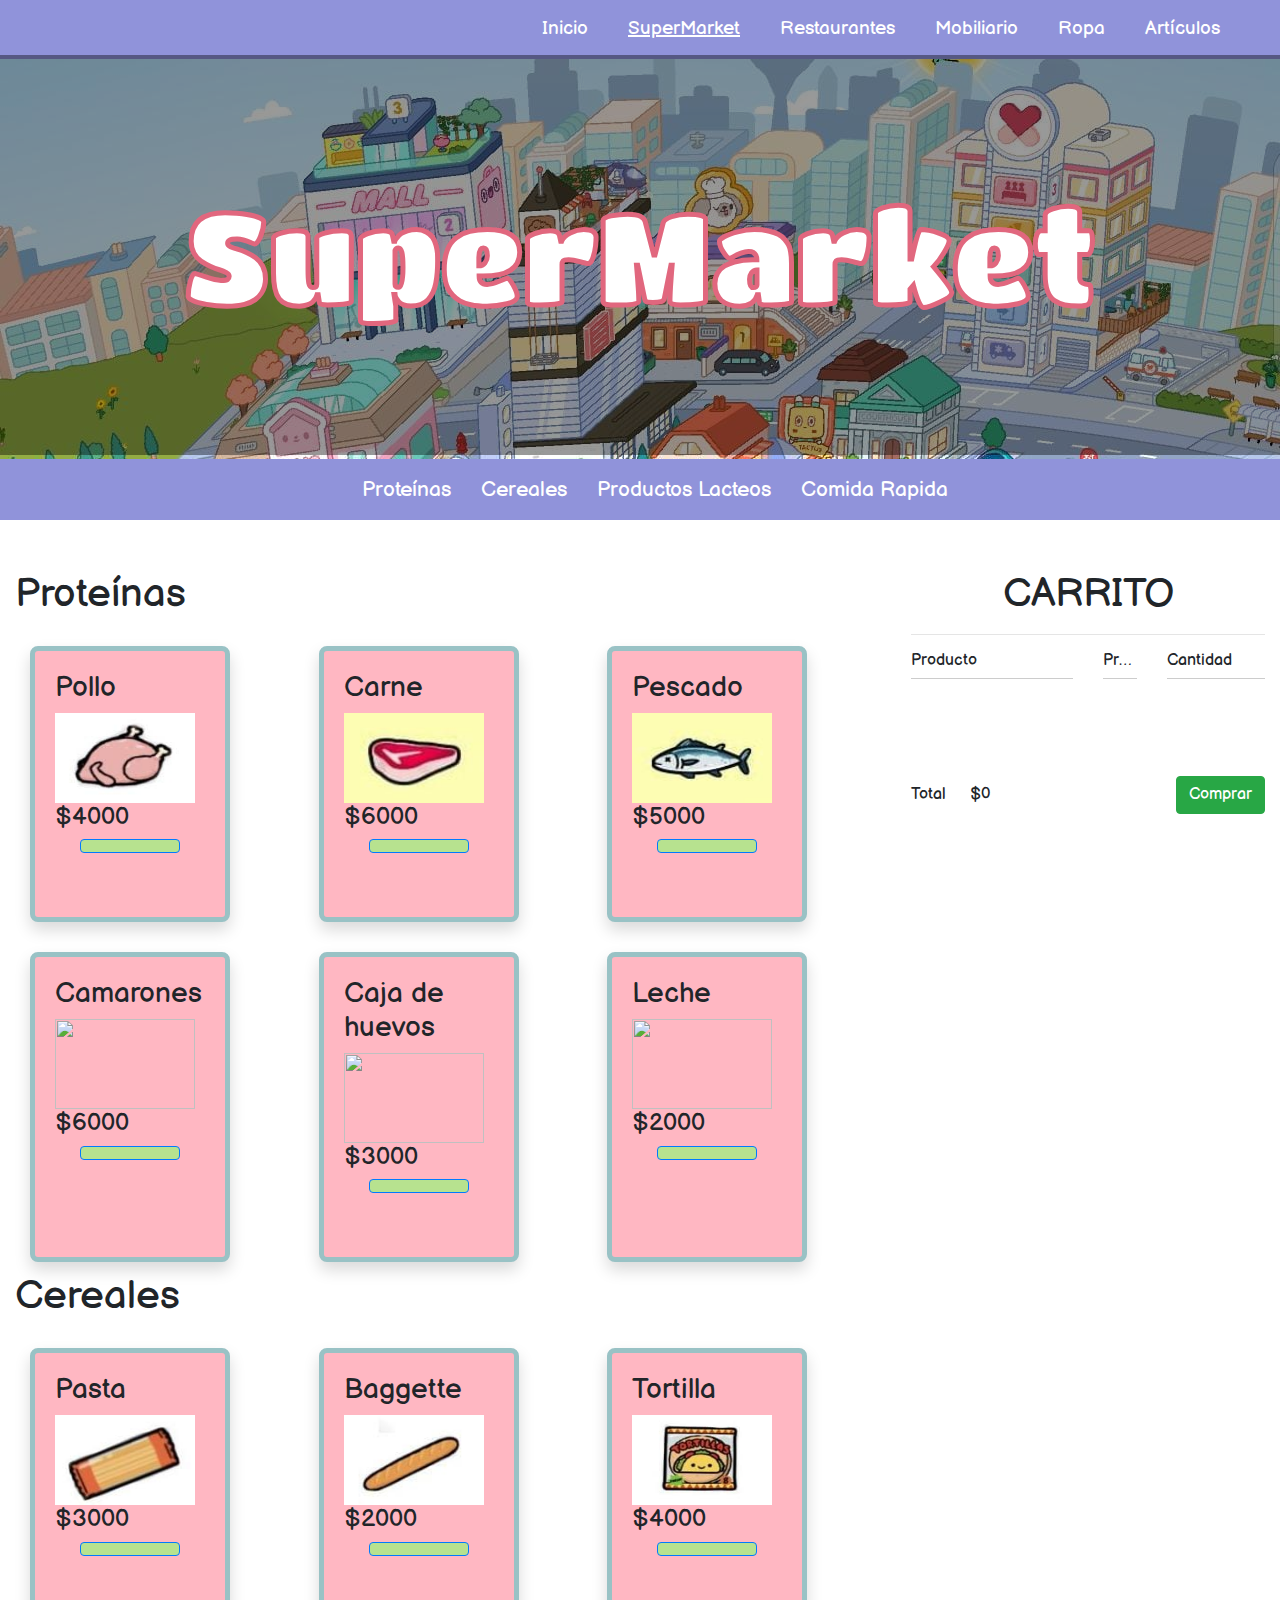
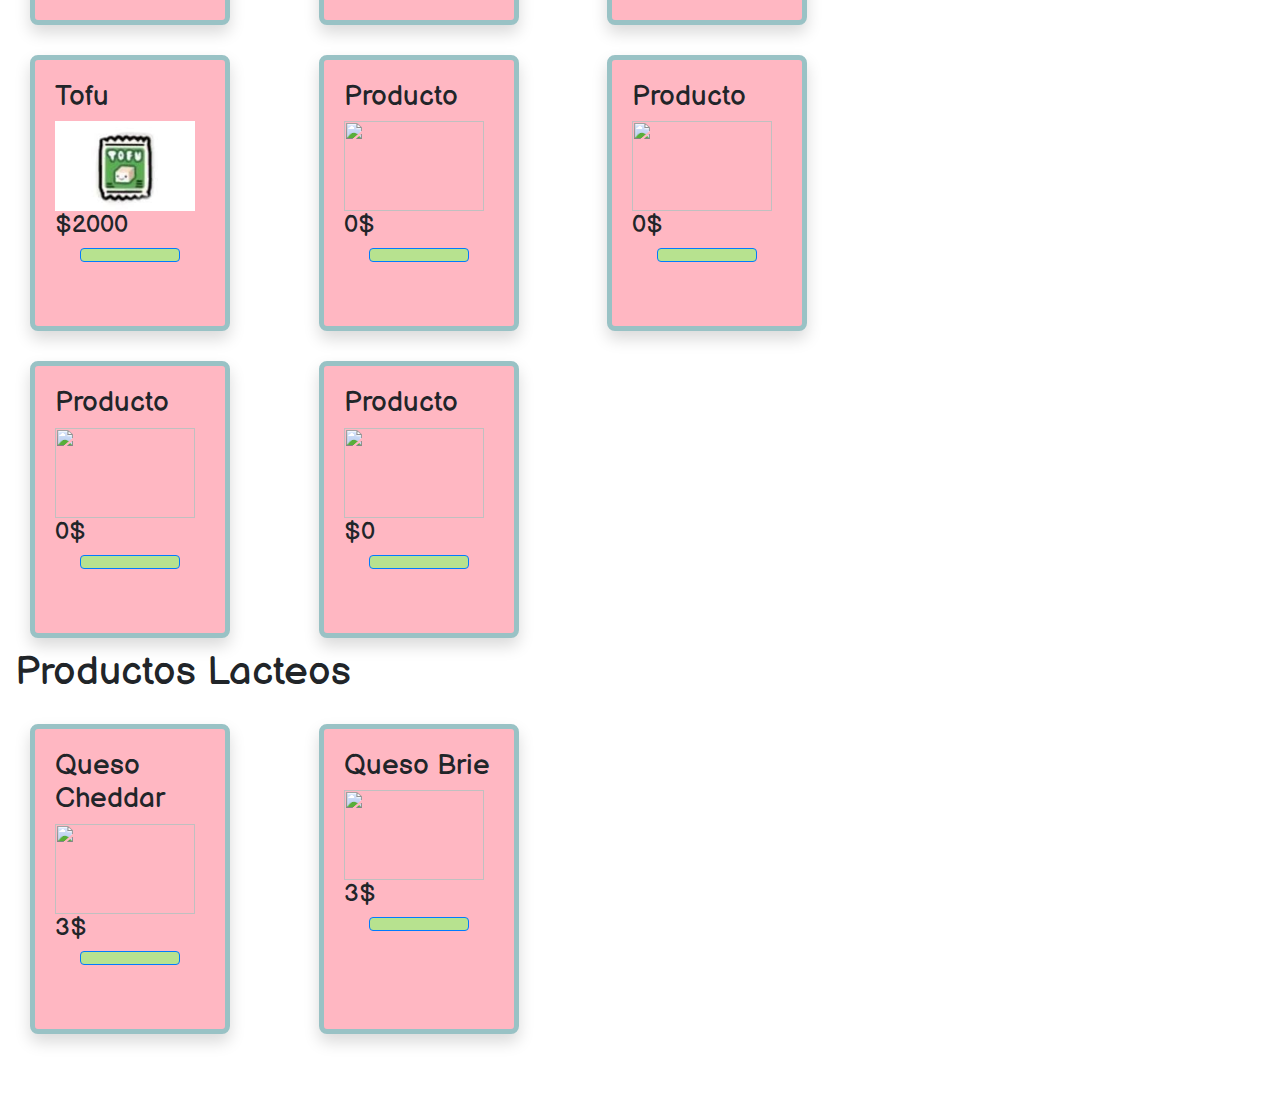
==== supermarket.html @ d22a331f "cambios" ====
<!DOCTYPE html>
<html lang="es">

<head>
    <meta http-equiv="Content-Type" content="text/html; charset=utf-8"/>
    <meta name="viewport" content="width=device-width, initial-scale=1" />
    <meta http-equiv="X-UA-Compatible" content="ie.edge">
    <title>TocaMall</title>
    <link rel="stylesheet" href="https://stackpath.bootstrapcdn.com/bootstrap/4.5.2/css/bootstrap.min.css"
        integrity="sha384-JcKb8q3iqJ61gNV9KGb8thSsNjpSL0n8PARn9HuZOnIxN0hoP+VmmDGMN5t9UJ0Z" crossorigin="anonymous">
    <link rel="stylesheet" href="css/tienda.css">
    <link rel="shortcut icon" href="#"> 

    <!--Iconos-->
    <script src="https://kit.fontawesome.com/26983b1117.js" crossorigin="anonymous"></script>

    <!--Tipografías-->
    <link rel="preconnect" href="https://fonts.googleapis.com">
<link rel="preconnect" href="https://fonts.gstatic.com" crossorigin>
<link href="https://fonts.googleapis.com/css2?family=Balsamiq+Sans&family=Titan+One&display=swap" rel="stylesheet">

</head>

<body>
    <header>

        <div class="sub-header">
            
        <div class="menú">

            <input type="checkbox" id="btn-menu">
        <label for="btn-menu"><img src="Icono Menú.png" alt=""></label>
    
        <nav class="menu">
            <ul>
                <li><a href="index.html">Inicio</a></li>
                <li><a href="#" class="presente">SuperMarket</a></li>
                <li><a href="#">Restaurantes</a></li>
                <li><a href="#">Mobiliario</a></li>
                <li><a href="#">Ropa</a></li>
                <li><a href="#">Artículos</a></li>
            </ul>
        </nav>
        </div>
    </header>

    <section class="portada">
        <h1>SuperMarket</h1>
    </section>

    <section class="menu2">
        <div class="sub-menu2">
            
            <div class="menu2">
    
                <input type="checkbox" id="btn-menu">
            <label for="btn-menu"><img src="Icono Menú.png" alt=""></label>
        
            <nav class="menu2">
                <ul>
                    <li><a href="#carrito"><i class="fas fa-shopping-cart" _mstvisible="2"></i></a></li>
                    <li><a href="#proteinas">Proteínas</a></li>
                    <li><a href="#cereales">Cereales</a></li>
                    <li><a href="#lacteos">Productos Lacteos</a></li>
                    <li><a href="#">Comida Rapida</a></li>
                </ul>
            </nav>
            </div>
        </div>
    </section>

<section class="contenido-total">

        <!-- START SECTION STORE -->
    <section class="store">
        <div class="container">
            <h1 class="clase" id="proteinas">Proteínas</h1>
            <div class="items">
                
                <div class="col-12 col-md-6">
                    <div class="item shadow mb-4">
                        <h3 class="item-title">Pollo</h3>

                        <img class="item-image" src="media/alimentos/Pollo.jpeg">
                        <div class="item-details">
                            <h4 class="item-price">$4000</h4>
                            <button class="item-button btn btn-primary addToCart"><i class="fas fa-shopping-basket"></i></button>
                        </div>
                    </div>
                </div>
                <div class="col-12 col-md-6">
                    <div class="item shadow mb-4">
                        <h3 class="item-title">Carne</h3>

                        <img class="item-image" src="media/alimentos/Carne.jpeg">
                        <div class="item-details">
                            <h4 class="item-price">$6000</h4>
                            <button class="item-button btn btn-primary addToCart"><i class="fas fa-shopping-basket"></i></button>
                        </div>
                    </div>
                </div>

                <div class="col-12 col-md-6">
                    <div class="item shadow mb-4">
                        <h3 class="item-title">Pescado</h3>

                        <img class="item-image" src="media/alimentos/Pescado.jpeg">
                        <div class="item-details">
                            <h4 class="item-price">$5000</h4>
                            <button class="item-button btn btn-primary addToCart"><i class="fas fa-shopping-basket"></i></button>
                        </div>
                    </div>
                </div>
                <div class="col-12 col-md-6">
                    <div class="item shadow mb-4">
                        <h3 class="item-title">Camarones</h3>

                        <img class="item-image" src="#">
                        <div class="item-details">
                            <h4 class="item-price">$6000</h4>
                            <button class="item-button btn btn-primary addToCart"><i class="fas fa-shopping-basket"></i></button>
                        </div>
                    </div>
                </div>
                <div class="col-12 col-md-6">
                    <div class="item shadow mb-4">
                        <h3 class="item-title">Caja de huevos</h3>

                        <img class="item-image" src="#">
                        <div class="item-details">
                            <h4 class="item-price">$3000</h4>
                            <button class="item-button btn btn-primary addToCart"><i class="fas fa-shopping-basket"></i></button>
                        </div>
                    </div>
                </div>

                <div class="col-12 col-md-6">
                    <div class="item shadow mb-4">
                        <h3 class="item-title">Leche</h3>

                        <img class="item-image" src="#">
                        <div class="item-details">
                            <h4 class="item-price">$2000</h4>
                            <button class="item-button btn btn-primary addToCart"><i class="fas fa-shopping-basket"></i></button>
                        </div>
                    </div>
                </div>

            </div>
                
            <h1 class="clase" id="cereales">Cereales</h1>
            <div class="items">

                    <div class="col-12 col-md-6">
                        <div class="item shadow mb-4">
                            <h3 class="item-title">Pasta</h3>
                            <img class="item-image" src="media/alimentos/Pasta.jpeg">

                            <div class="item-details">
                                <h4 class="item-price">$3000</h4>
                                <button class="item-button btn btn-primary addToCart"><i class="fas fa-shopping-basket"></i></button>
                            </div>
                        </div>
                    </div>
                    <div class="col-12 col-md-6">
                        <div class="item shadow mb-4">
                            <h3 class="item-title">Baggette</h3>

                            <img class="item-image" src="media/alimentos/Baggette.jfif">

                            <div class="item-details">
                                <h4 class="item-price">$2000</h4>
                                <button class="item-button btn btn-primary addToCart"><i class="fas fa-shopping-basket"></i></button>
                            </div>
                        </div>
                    </div>
                
                    <div class="col-12 col-md-6">
                        <div class="item shadow mb-4">
                            <h3 class="item-title">Tortilla</h3>

                            <img class="item-image" src="media/alimentos/Tortilla.jpeg">

                            <div class="item-details">
                                <h4 class="item-price">$4000</h4>
                                <button class="item-button btn btn-primary addToCart"><i class="fas fa-shopping-basket"></i></button>
                            </div>
                        </div>
                    </div>
                    <div class="col-12 col-md-6">
                        <div class="item shadow mb-4">
                            <h3 class="item-title">Tofu</h3>

                            <img class="item-image" src="media/alimentos/Tofu.jpeg">

                            <div class="item-details">
                                <h4 class="item-price">$2000</h4>
                                <button class="item-button btn btn-primary addToCart"><i class="fas fa-shopping-basket"></i></button>
                            </div>
                        </div>
                    </div>

                    <div class="col-12 col-md-6">
                        <div class="item shadow mb-4">
                            <h3 class="item-title">Producto</h3>

                            <img class="item-image" src="#">
                            <div class="item-details">
                                <h4 class="item-price">0$</h4>
                                <button class="item-button btn btn-primary addToCart"><i class="fas fa-shopping-basket"></i></button>
                            </div>
                        </div>
                    </div>
                    <div class="col-12 col-md-6">
                        <div class="item shadow mb-4">
                            <h3 class="item-title">Producto</h3>

                            <img class="item-image" src="#">
                            <div class="item-details">
                                <h4 class="item-price">0$</h4>
                                <button class="item-button btn btn-primary addToCart"><i class="fas fa-shopping-basket"></i></button>
                            </div>
                        </div>
                    </div>

                    <div class="col-12 col-md-6">
                        <div class="item shadow mb-4">
                            <h3 class="item-title">Producto</h3>

                            <img class="item-image" src="#">
                            <div class="item-details">
                                <h4 class="item-price">0$</h4>
                                <button class="item-button btn btn-primary addToCart"><i class="fas fa-shopping-basket"></i></button>
                            </div>
                        </div>
                    </div>
                    <div class="col-12 col-md-6">
                        <div class="item shadow mb-4">
                            <h3 class="item-title">Producto</h3>

                            <img class="item-image" src="#">
                            <div class="item-details">
                                <h4 class="item-price">$0</h4>
                                <button class="item-button btn btn-primary addToCart"><i class="fas fa-shopping-basket"></i></button>
                            </div>
                        </div>
                    </div>
                
            </div>

            <h1 class="clase" id="lacteos">Productos Lacteos</h1>
            <div class="items">
                 
                <div class="col-12 col-md-6">
                    <div class="item shadow mb-4">
                        <h3 class="item-title">Queso Cheddar</h3>

                        <img class="item-image" src="#">
                        <div class="item-details">
                            <h4 class="item-price">3$</h4>
                            <button class="item-button btn btn-primary addToCart"><i class="fas fa-shopping-basket"></i></button>
                        </div>
                    </div>
                </div>
                <div class="col-12 col-md-6">
                    <div class="item shadow mb-4">
                        <h3 class="item-title">Queso Brie</h3>

                        <img class="item-image" src="#">
                        <div class="item-details">
                            <h4 class="item-price">3$</h4>
                            <button class="item-button btn btn-primary addToCart"><i class="fas fa-shopping-basket"></i></button>
                        </div>
                    </div>
                </div>
            </div>
        </div>
    </section>
    <!-- END SECTION STORE -->
    
    <!-- START SECTION SHOPPING CART -->
    <section class="shopping-cart" id="carrito">
        <section class="sub-shopping-cart">
        <div class="container">
            <h1 class="text-center">CARRITO</h1>
            <hr>
            <div class="row">
                <div class="col-6">
                    <div class="shopping-cart-header">
                        <h6>Producto</h6>
                    </div>
                </div>
                <div class="col-2">
                    <div class="shopping-cart-header">
                        <h6 class="text-truncate">Precio</h6>
                    </div>
                </div>
                <div class="col-4">
                    <div class="shopping-cart-header">
                        <h6>Cantidad</h6>
                    </div>
                </div>
            </div>
            <!-- ? START SHOPPING CART ITEMS -->
            <div class="shopping-cart-items shoppingCartItemsContainer">
            </div>
            <!-- ? END SHOPPING CART ITEMS -->

            <!-- START TOTAL -->
            <div class="row">
                <div class="col-12">
                    <div class="shopping-cart-total d-flex align-items-center">
                        <p class="mb-0">Total</p>
                        <p class="ml-4 mb-0 shoppingCartTotal">$0</p>
                        <div class="toast ml-auto bg-info" role="alert" aria-live="assertive" aria-atomic="true"
                            data-delay="2000">
                            <div class="toast-header">
                                <span>✅</span>
                                <strong class="mr-auto ml-1 text-secondary">Elemento en el carrito</strong>
                                <button type="button" class="ml-2 mb-1 close" data-dismiss="toast" aria-label="Close">
                                    <span aria-hidden="true">&times;</span>
                                </button>
                            </div>
                            <div class="toast-body text-white">
                                Se aumentó correctamente la cantidad
                            </div>
                        </div>
                        <button class="btn btn-success ml-auto comprarButton" type="button" data-toggle="modal"
                            data-target="#comprarModal">Comprar</button>
                    </div>
                </div>
            </div>
        </section>
            <!-- END TOTAL -->

            <!-- START MODAL COMPRA -->
            <div class="modal fade" id="comprarModal" tabindex="-1" aria-labelledby="comprarModalLabel"
                aria-hidden="true">
                <div class="modal-dialog modal-dialog-centered">
                    <div class="modal-content">
                        <div class="modal-header">
                            <h5 class="modal-title" id="comprarModalLabel">Gracias por su compra</h5>
                            <button type="button" class="close" data-dismiss="modal" aria-label="Close">
                                <span aria-hidden="true">&times;</span>
                            </button>
                        </div>
                        <div class="modal-body">
                            <p>Pronto recibirá su pedido</p>
                        </div>
                        <div class="modal-footer">
                            <button type="button" class="btn btn-secondary" data-dismiss="modal">Cerrar</button>
                        </div>
                    </div>
                </div>
            </div>
            <!-- END MODAL COMPRA -->


        </div>
    </section>
    <!-- END SECTION SHOPPING CART -->
</section>


    <script src="https://code.jquery.com/jquery-3.5.1.slim.min.js"
        integrity="sha384-DfXdz2htPH0lsSSs5nCTpuj/zy4C+OGpamoFVy38MVBnE+IbbVYUew+OrCXaRkfj"
        crossorigin="anonymous"></script>
    <script src="https://cdn.jsdelivr.net/npm/popper.js@1.16.1/dist/umd/popper.min.js"
        integrity="sha384-9/reFTGAW83EW2RDu2S0VKaIzap3H66lZH81PoYlFhbGU+6BZp6G7niu735Sk7lN"
        crossorigin="anonymous"></script>
    <script src="https://stackpath.bootstrapcdn.com/bootstrap/4.5.2/js/bootstrap.min.js"
        integrity="sha384-B4gt1jrGC7Jh4AgTPSdUtOBvfO8shuf57BaghqFfPlYxofvL8/KUEfYiJOMMV+rV"
        crossorigin="anonymous"></script>
    <script src="js/tienda.js"></script>
</body>


</html>
---- css/tienda.css ----
*{
    margin: 0;
}

body{
    margin: 0;
    font-family: 'Balsamiq Sans', cursive;
}

/*Estilo Menú*/
header{
    width: 100%;
    background: #9093DA;
    display: grid;
    grid-template-rows: 1;

    z-index: 999;
}

div.sub-header{
    display: grid;
    grid-template-columns: 100%;
    justify-items: right;
    padding-right: 40px;
}

header img{
    width: 30px;
    height: 30px;
}

#btn-menu{
    display: none;
}

header label{
    display: none;
    width: 30px;
    height: 30px;
    padding: 10px;
    border-left: 1px solid white;
}

header label:hover{
    cursor: pointer;
    background: rgba(0,0,0,0.3);
}

.menu ul {
    margin: 0;
    list-style: none;
    padding: 0;
    display: flex;
}

.menu li a{
    display: block;
    padding: 15px 20px;
    color: white;
    text-decoration: none;
    font-size: 1.2em;
}

.menu li:hover{
    background: rgba(0,0,0,0.3);
}

.menu li a.presente{
    text-decoration: 2px underline;
}

/*menu2*/

.menu2{
    background-color: #9093DA;
    z-index: 999;
    width: 100%;
    display: grid;
    justify-items: center;
}

.sub-menu2.abajo{
    position: fixed;
    top: 0;
    z-index: 999;
    width: 100%;
}

.menu2 label{
    display: none;
    width: 30px;
    height: 30px;
    padding: 50px;
    border-left: 1px solid white;
}

.menu2 ul {
    margin: 0;
    list-style: none;
    padding: 0;
    display: flex;
}

.menu2 li a{
    font-size: 1.3em;
    display: block;
    color: white;
    text-decoration: none;
    padding: 15px;
}

.menu2 li:hover{
    text-decoration: underline;
}

@media (max-width:768px) {

    div.sub-header{
    width: 100%;

    display: grid;
    grid-template-columns: 10%;
    }

    header label {
        display: block;
    }

    .menu{
        position: absolute;
        background: #039BE5;
        width: 100%;
        margin-left: -100%;
        transition: all 0.5s;
    }

    .menu ul{
        flex-direction: column;
    }

    .menu li{
        border-top: 1px solid white;
    }

    #btn-menu:checked ~ .menu {
        margin: 0;
    }

    #btn-menu:checked ~ .menu2 {
        margin: 0;
    }

    .menu2 ul{
        flex-direction: column;
    }
}

/*Finaliza Estilo Menú*/

/*Inicia Portada*/

.portada{
    background-image: url(../media/index/Portada.jpeg);
    height: 400px;
    display: grid;
    align-items: center;
}

.portada h1{
    font-family: 'Titan One', cursiva;
    font-size: 8em;
    text-align: center;
    color: white;
    -webkit-text-stroke: 5px #E1677E;
    background: rgba(0,0,0,0.4);
    height: 100%;
    align-items: center;
    display: grid;
}

/*Finaliza Portada*/

/*Inicia Contenido Total*/

.contenido-total{
    display: grid;
    grid-template-columns: 70% 30%;

    margin-top: 50px;
    margin-bottom: 50px;
}

/*PRODUCTOS*/

.items{
    display: grid;
    grid-template-columns: 25% 25% 25% 25%;
}

.item.shadow{
    border: 5px solid #99c2c5;
    border-radius: 8px;
    padding: 20px;
    width: 200px;
    height: 100%;
    margin-top: 20px;
    background-color: #ffb7c2;
}

.col-12{
    margin-bottom: 30px;
}

.item-image{
    width: 140px;
    height: 90px;
}

.item-button{
    background-color: #b7e28f;
    color: black;
    display: block;
    width: 100px;
    margin: 0 auto;
}

.item-button i{
    font-size: 60px;
    text-align: center;
}

/* ? SHOPPING CART */

.sub-shopping-cart.abajo{
    position: fixed;
    top: 0;
    margin-top: 65px;
}

.shopping-cart-items {
    padding: 20px 0px;
  }
  
  .shopping-cart-header {
    border-bottom: 1px solid #ccc;
  }
  
  .shopping-cart-image {
    max-width: 80px;
    border-radius: 20px;
  }
  
  .shopping-cart-quantity-input {
    max-width: 45px;
    border: 1px solid #ccc;
    border-radius: 5px;
    background: #eee;
    padding: 5px;
  }
  
  .shopping-cart-total {
    min-height: 96px;
  }

/*Finaliza Contenido Total*/


/*Responsive para Tablets*/

@media screen and (max-width:1280px) and (min-width:720px){
    .items{
        display: grid;
        grid-template-columns: 33.33% 33.33% 33.33%;
    }
}

@media screen and (max-width: 1080px){
    .contenido-total{
        display: grid;
        grid-template-columns: 100%;
        justify-content: center;
        justify-items: center;
    }

    .items{
        display: grid;
        grid-template-columns: 100%;
    }
    .portada h1{
        font-size: 3em;
        -webkit-text-stroke: 2px #E1677E;
    }
    .portada br{
        display: initial;
        -webkit-text-stroke: 3px #E79B9D;
    }
}
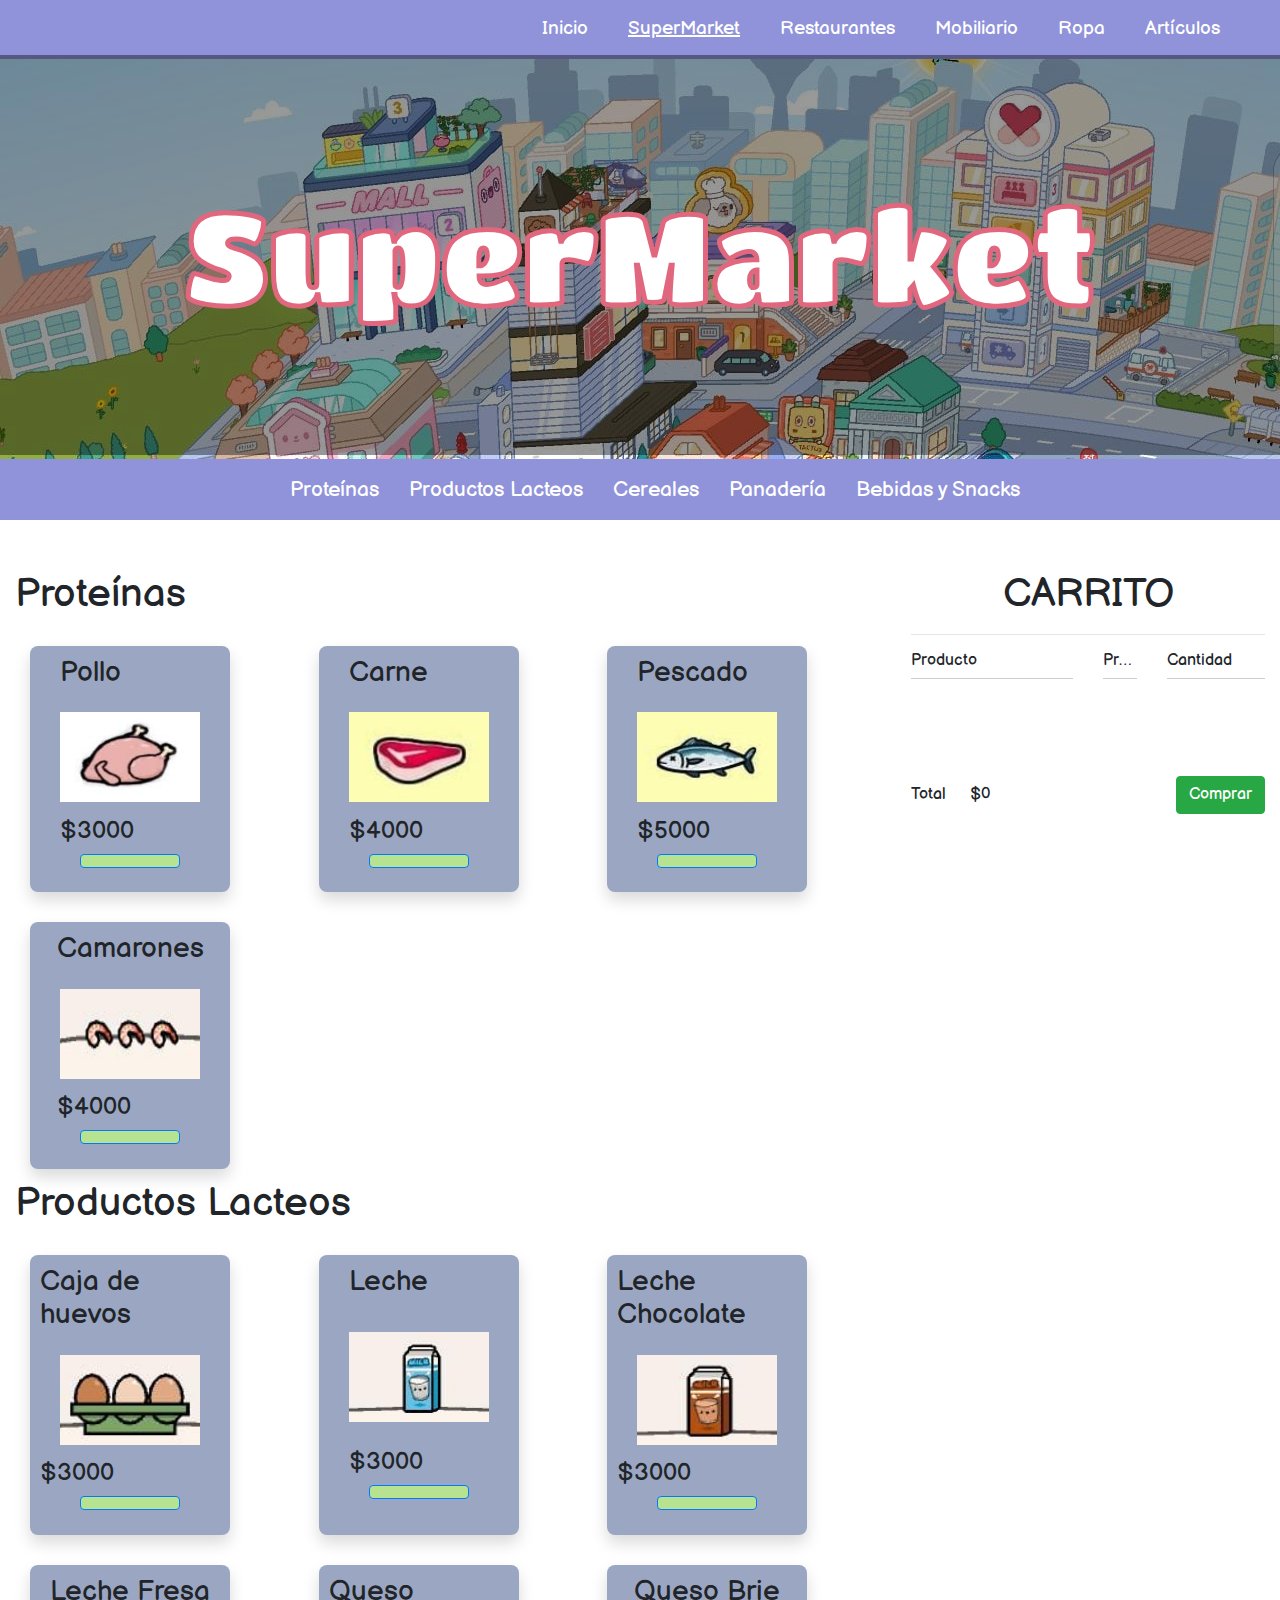
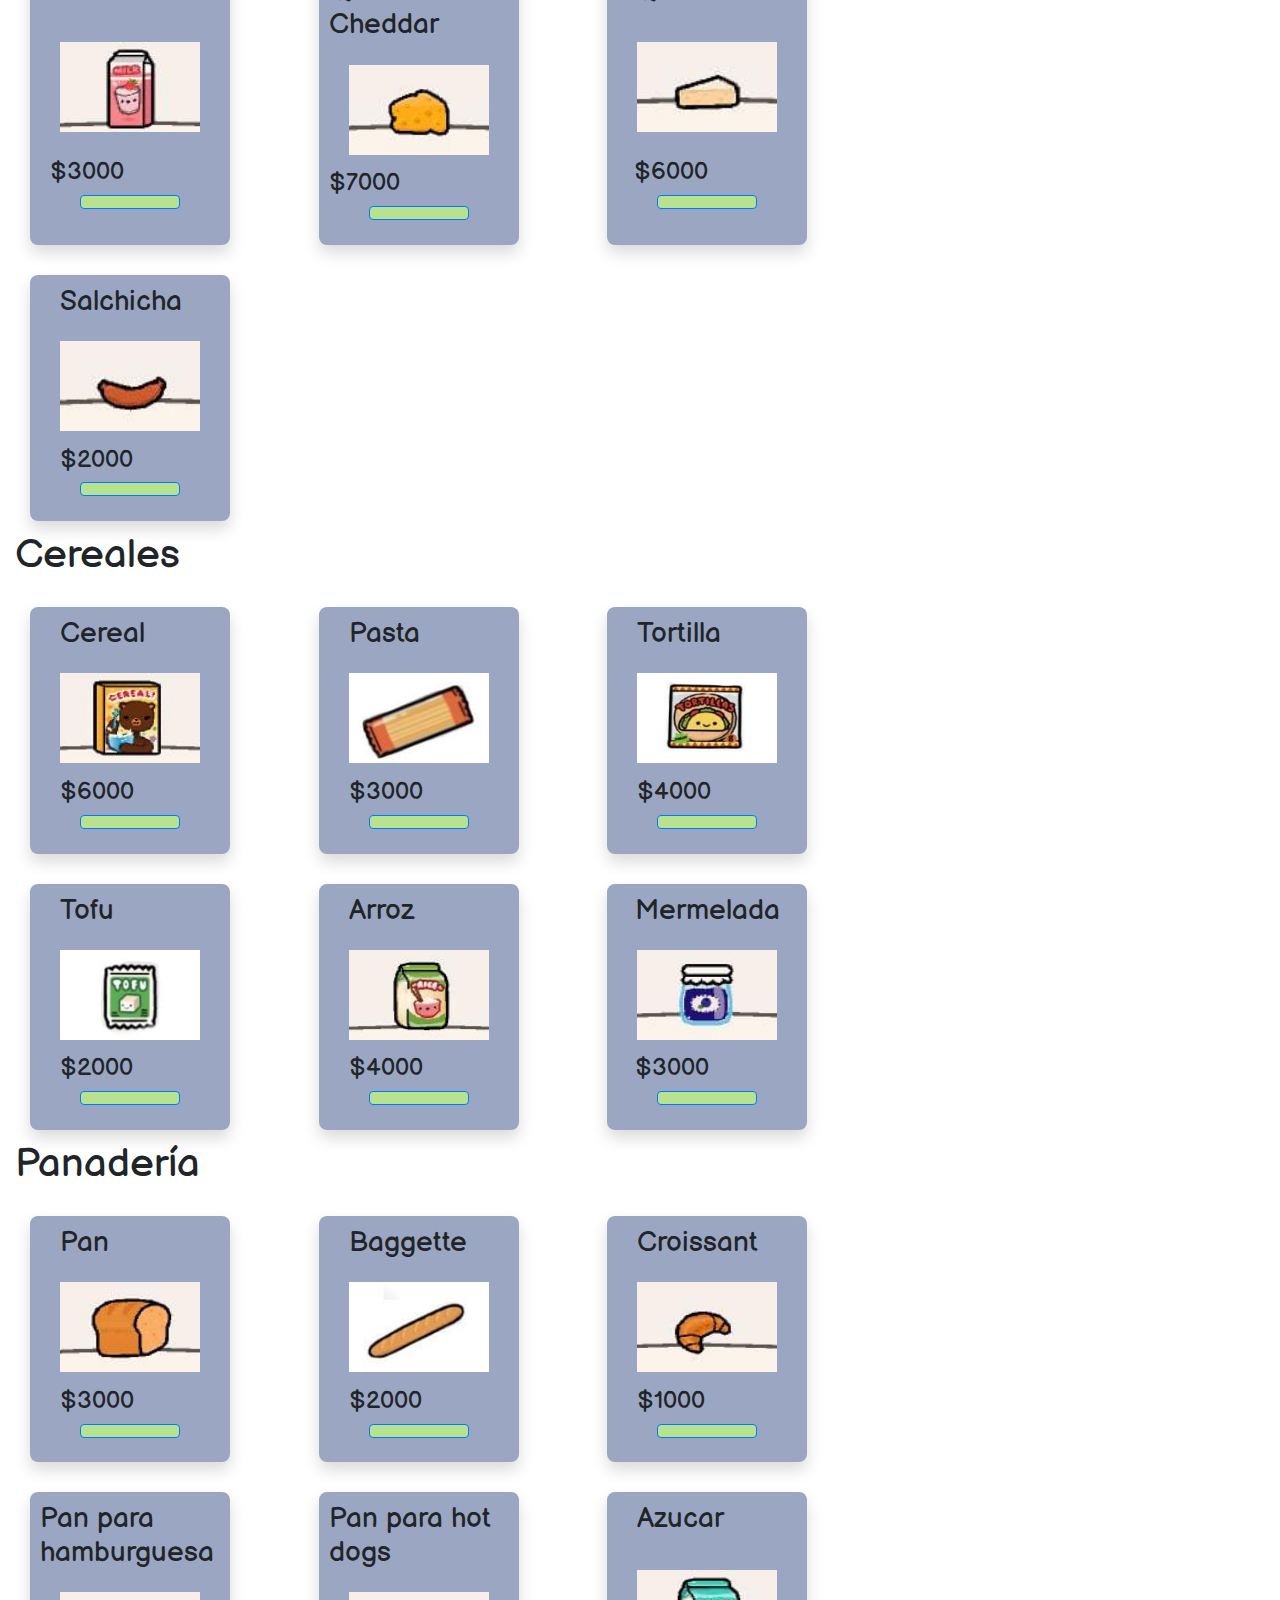
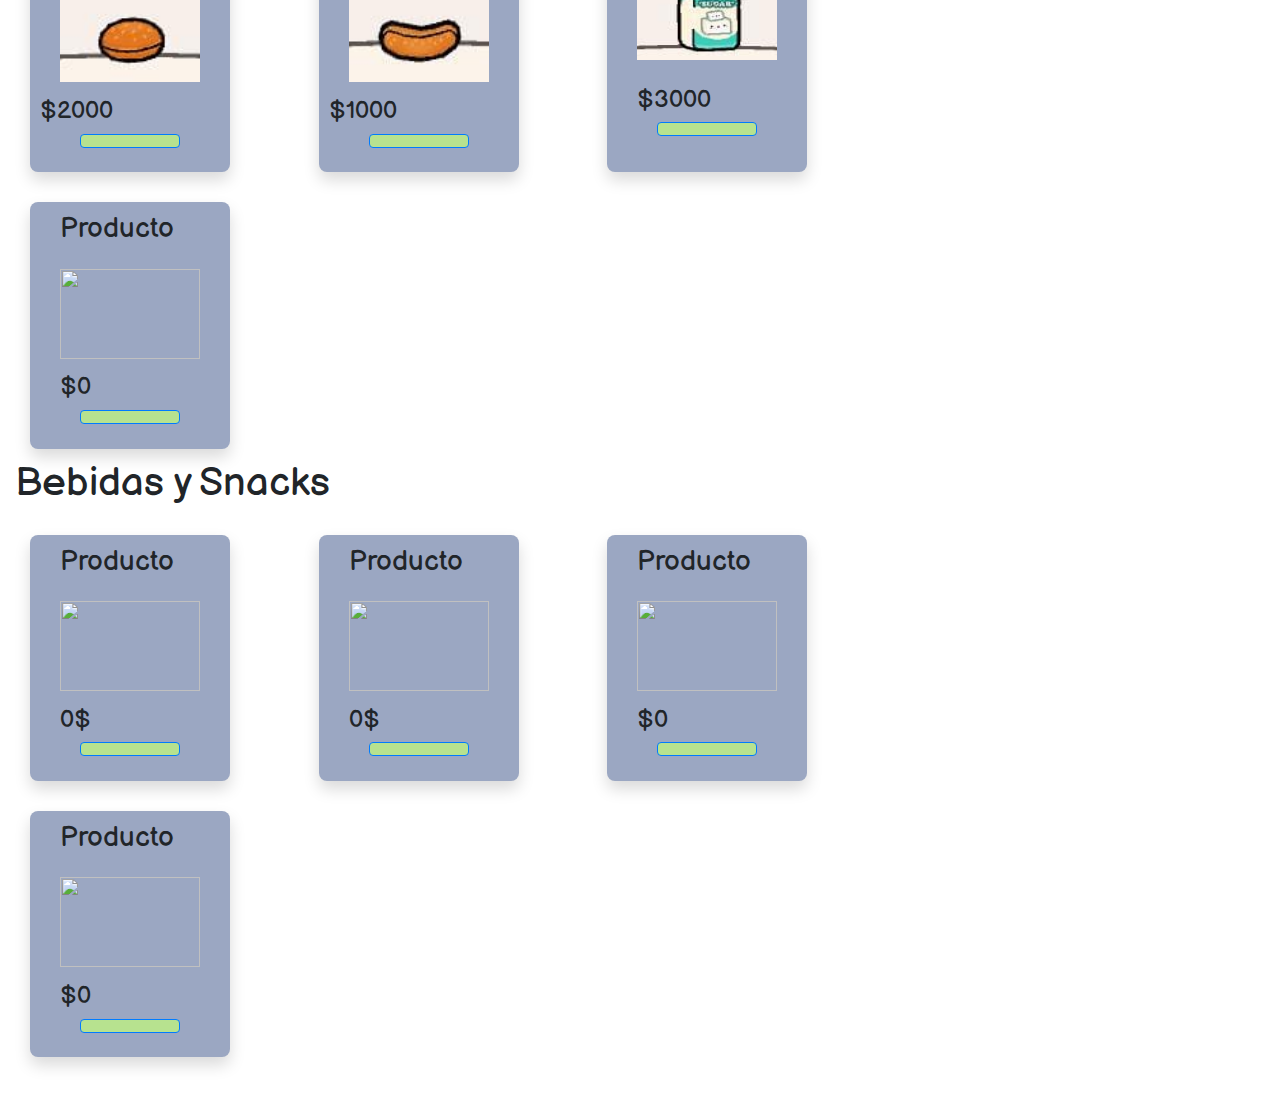
==== commit b9b5bdf2: "productos" ====
--- a/supermarket.html
+++ b/supermarket.html
@@ -60,9 +60,10 @@
                 <ul>
                     <li><a href="#carrito"><i class="fas fa-shopping-cart" _mstvisible="2"></i></a></li>
                     <li><a href="#proteinas">Proteínas</a></li>
+                    <li><a href="#lacteos">Productos Lacteos</a></li>
                     <li><a href="#cereales">Cereales</a></li>
-                    <li><a href="#lacteos">Productos Lacteos</a></li>
-                    <li><a href="#">Comida Rapida</a></li>
+                    <li><a href="#panadería">Panadería</a></li>
+                    <li><a href="#snacks">Bebidas y Snacks</a></li>
                 </ul>
             </nav>
             </div>
@@ -83,16 +84,116 @@
 
                         <img class="item-image" src="media/alimentos/Pollo.jpeg">
                         <div class="item-details">
+                            <h4 class="item-price">$3000</h4>
+                            <button class="item-button btn btn-primary addToCart"><i class="fas fa-shopping-basket"></i></button>
+                        </div>
+                    </div>
+                </div>
+                <div class="col-12 col-md-6">
+                    <div class="item shadow mb-4">
+                        <h3 class="item-title">Carne</h3>
+
+                        <img class="item-image" src="media/alimentos/Carne.jpeg">
+                        <div class="item-details">
                             <h4 class="item-price">$4000</h4>
                             <button class="item-button btn btn-primary addToCart"><i class="fas fa-shopping-basket"></i></button>
                         </div>
                     </div>
                 </div>
-                <div class="col-12 col-md-6">
-                    <div class="item shadow mb-4">
-                        <h3 class="item-title">Carne</h3>
-
-                        <img class="item-image" src="media/alimentos/Carne.jpeg">
+
+                <div class="col-12 col-md-6">
+                    <div class="item shadow mb-4">
+                        <h3 class="item-title">Pescado</h3>
+
+                        <img class="item-image" src="media/alimentos/Pescado.jpeg">
+                        <div class="item-details">
+                            <h4 class="item-price">$5000</h4>
+                            <button class="item-button btn btn-primary addToCart"><i class="fas fa-shopping-basket"></i></button>
+                        </div>
+                    </div>
+                </div>
+                <div class="col-12 col-md-6">
+                    <div class="item shadow mb-4">
+                        <h3 class="item-title">Camarones</h3>
+
+                        <img class="item-image" src="media/alimentos/Camarones.jpeg">
+                        <div class="item-details">
+                            <h4 class="item-price">$4000</h4>
+                            <button class="item-button btn btn-primary addToCart"><i class="fas fa-shopping-basket"></i></button>
+                        </div>
+                    </div>
+                </div>
+
+            </div>
+
+            <h1 class="clase" id="lacteos">Productos Lacteos</h1>
+            <div class="items">
+
+                <div class="col-12 col-md-6">
+                    <div class="item shadow mb-4">
+                        <h3 class="item-title">Caja de huevos</h3>
+
+                        <img class="item-image" src="media/alimentos/Caja de huevos.jpeg">
+                        <div class="item-details">
+                            <h4 class="item-price">$3000</h4>
+                            <button class="item-button btn btn-primary addToCart"><i class="fas fa-shopping-basket"></i></button>
+                        </div>
+                    </div>
+                </div>
+
+                <div class="col-12 col-md-6">
+                    <div class="item shadow mb-4">
+                        <h3 class="item-title">Leche</h3>
+
+                        <img class="item-image" src="media/alimentos/Leche.jpeg">
+                        <div class="item-details">
+                            <h4 class="item-price">$3000</h4>
+                            <button class="item-button btn btn-primary addToCart"><i class="fas fa-shopping-basket"></i></button>
+                        </div>
+                    </div>
+                </div>
+
+                <div class="col-12 col-md-6">
+                    <div class="item shadow mb-4">
+                        <h3 class="item-title">Leche Chocolate</h3>
+
+                        <img class="item-image" src="media/alimentos/Leche Chocolate.jpeg">
+                        <div class="item-details">
+                            <h4 class="item-price">$3000</h4>
+                            <button class="item-button btn btn-primary addToCart"><i class="fas fa-shopping-basket"></i></button>
+                        </div>
+                    </div>
+                </div>
+
+                <div class="col-12 col-md-6">
+                    <div class="item shadow mb-4">
+                        <h3 class="item-title">Leche Fresa</h3>
+
+                        <img class="item-image" src="media/alimentos/Leche Fresa.jpeg">
+                        <div class="item-details">
+                            <h4 class="item-price">$3000</h4>
+                            <button class="item-button btn btn-primary addToCart"><i class="fas fa-shopping-basket"></i></button>
+                        </div>
+                    </div>
+                </div>
+                 
+                <div class="col-12 col-md-6">
+                    <div class="item shadow mb-4">
+                        <h3 class="item-title">Queso Cheddar</h3>
+
+                        <img class="item-image" src="media/alimentos/Cheddar.jpeg">
+                        <div class="item-details">
+                            <h4 class="item-price">$7000</h4>
+                            <button class="item-button btn btn-primary addToCart"><i class="fas fa-shopping-basket"></i></button>
+                        </div>
+                    </div>
+                </div>
+
+                <div class="col-12 col-md-6">
+                    <div class="item shadow mb-4">
+                        <h3 class="item-title">Queso Brie</h3>
+
+                        <img class="item-image" src="media/alimentos/Brie.jpeg">
                         <div class="item-details">
                             <h4 class="item-price">$6000</h4>
                             <button class="item-button btn btn-primary addToCart"><i class="fas fa-shopping-basket"></i></button>
@@ -102,43 +203,9 @@
 
                 <div class="col-12 col-md-6">
                     <div class="item shadow mb-4">
-                        <h3 class="item-title">Pescado</h3>
-
-                        <img class="item-image" src="media/alimentos/Pescado.jpeg">
-                        <div class="item-details">
-                            <h4 class="item-price">$5000</h4>
-                            <button class="item-button btn btn-primary addToCart"><i class="fas fa-shopping-basket"></i></button>
-                        </div>
-                    </div>
-                </div>
-                <div class="col-12 col-md-6">
-                    <div class="item shadow mb-4">
-                        <h3 class="item-title">Camarones</h3>
-
-                        <img class="item-image" src="#">
-                        <div class="item-details">
-                            <h4 class="item-price">$6000</h4>
-                            <button class="item-button btn btn-primary addToCart"><i class="fas fa-shopping-basket"></i></button>
-                        </div>
-                    </div>
-                </div>
-                <div class="col-12 col-md-6">
-                    <div class="item shadow mb-4">
-                        <h3 class="item-title">Caja de huevos</h3>
-
-                        <img class="item-image" src="#">
-                        <div class="item-details">
-                            <h4 class="item-price">$3000</h4>
-                            <button class="item-button btn btn-primary addToCart"><i class="fas fa-shopping-basket"></i></button>
-                        </div>
-                    </div>
-                </div>
-
-                <div class="col-12 col-md-6">
-                    <div class="item shadow mb-4">
-                        <h3 class="item-title">Leche</h3>
-
-                        <img class="item-image" src="#">
+                        <h3 class="item-title">Salchicha</h3>
+
+                        <img class="item-image" src="media/alimentos/Salchicha.jpeg">
                         <div class="item-details">
                             <h4 class="item-price">$2000</h4>
                             <button class="item-button btn btn-primary addToCart"><i class="fas fa-shopping-basket"></i></button>
@@ -148,11 +215,26 @@
 
             </div>
                 
+
+            <!--CEREALES-->
+
             <h1 class="clase" id="cereales">Cereales</h1>
             <div class="items">
 
                     <div class="col-12 col-md-6">
                         <div class="item shadow mb-4">
+                            <h3 class="item-title">Cereal</h3>
+                            <img class="item-image" src="media/alimentos/Cereal.jpeg">
+
+                            <div class="item-details">
+                                <h4 class="item-price">$6000</h4>
+                                <button class="item-button btn btn-primary addToCart"><i class="fas fa-shopping-basket"></i></button>
+                            </div>
+                        </div>
+                    </div>
+
+                    <div class="col-12 col-md-6">
+                        <div class="item shadow mb-4">
                             <h3 class="item-title">Pasta</h3>
                             <img class="item-image" src="media/alimentos/Pasta.jpeg">
 
@@ -162,6 +244,73 @@
                             </div>
                         </div>
                     </div>
+                
+                    <div class="col-12 col-md-6">
+                        <div class="item shadow mb-4">
+                            <h3 class="item-title">Tortilla</h3>
+
+                            <img class="item-image" src="media/alimentos/Tortilla.jpeg">
+
+                            <div class="item-details">
+                                <h4 class="item-price">$4000</h4>
+                                <button class="item-button btn btn-primary addToCart"><i class="fas fa-shopping-basket"></i></button>
+                            </div>
+                        </div>
+                    </div>
+                    <div class="col-12 col-md-6">
+                        <div class="item shadow mb-4">
+                            <h3 class="item-title">Tofu</h3>
+
+                            <img class="item-image" src="media/alimentos/Tofu.jpeg">
+
+                            <div class="item-details">
+                                <h4 class="item-price">$2000</h4>
+                                <button class="item-button btn btn-primary addToCart"><i class="fas fa-shopping-basket"></i></button>
+                            </div>
+                        </div>
+                    </div>
+
+                    <div class="col-12 col-md-6">
+                        <div class="item shadow mb-4">
+                            <h3 class="item-title">Arroz</h3>
+
+                            <img class="item-image" src="media/alimentos/Arroz.jpeg">
+                            <div class="item-details">
+                                <h4 class="item-price">$4000</h4>
+                                <button class="item-button btn btn-primary addToCart"><i class="fas fa-shopping-basket"></i></button>
+                            </div>
+                        </div>
+                    </div>
+                    <div class="col-12 col-md-6">
+                        <div class="item shadow mb-4">
+                            <h3 class="item-title">Mermelada</h3>
+
+                            <img class="item-image" src="media/alimentos/Mermelada.jpeg">
+                            <div class="item-details">
+                                <h4 class="item-price">$3000</h4>
+                                <button class="item-button btn btn-primary addToCart"><i class="fas fa-shopping-basket"></i></button>
+                            </div>
+                        </div>
+                    </div>
+            </div>
+
+
+            <h1 class="clase" id="panadería">Panadería</h1>
+            <div class="items">
+
+                    <div class="col-12 col-md-6">
+                        <div class="item shadow mb-4">
+                            <h3 class="item-title">Pan</h3>
+
+                            <img class="item-image" src="media/alimentos/Pan.jpeg">
+
+                            <div class="item-details">
+                                <h4 class="item-price">$3000</h4>
+                                <button class="item-button btn btn-primary addToCart"><i class="fas fa-shopping-basket"></i></button>
+                            </div>
+                        </div>
+                    </div>
+
                     <div class="col-12 col-md-6">
                         <div class="item shadow mb-4">
                             <h3 class="item-title">Baggette</h3>
@@ -174,25 +323,25 @@
                             </div>
                         </div>
                     </div>
-                
-                    <div class="col-12 col-md-6">
-                        <div class="item shadow mb-4">
-                            <h3 class="item-title">Tortilla</h3>
-
-                            <img class="item-image" src="media/alimentos/Tortilla.jpeg">
-
-                            <div class="item-details">
-                                <h4 class="item-price">$4000</h4>
-                                <button class="item-button btn btn-primary addToCart"><i class="fas fa-shopping-basket"></i></button>
-                            </div>
-                        </div>
-                    </div>
-                    <div class="col-12 col-md-6">
-                        <div class="item shadow mb-4">
-                            <h3 class="item-title">Tofu</h3>
-
-                            <img class="item-image" src="media/alimentos/Tofu.jpeg">
-
+
+                    <div class="col-12 col-md-6">
+                        <div class="item shadow mb-4">
+                            <h3 class="item-title">Croissant</h3>
+
+                            <img class="item-image" src="media/alimentos/Croissant.jpeg">
+
+                            <div class="item-details">
+                                <h4 class="item-price">$1000</h4>
+                                <button class="item-button btn btn-primary addToCart"><i class="fas fa-shopping-basket"></i></button>
+                            </div>
+                        </div>
+                    </div>
+
+                    <div class="col-12 col-md-6">
+                        <div class="item shadow mb-4">
+                            <h3 class="item-title">Pan para hamburguesa</h3>
+
+                            <img class="item-image" src="media/alimentos/Pan hamburguesa.jpeg">
                             <div class="item-details">
                                 <h4 class="item-price">$2000</h4>
                                 <button class="item-button btn btn-primary addToCart"><i class="fas fa-shopping-basket"></i></button>
@@ -202,15 +351,56 @@
 
                     <div class="col-12 col-md-6">
                         <div class="item shadow mb-4">
+                            <h3 class="item-title">Pan para hot dogs</h3>
+
+                            <img class="item-image" src="media/alimentos/Pan hotdog.jpeg">
+                            <div class="item-details">
+                                <h4 class="item-price">$1000</h4>
+                                <button class="item-button btn btn-primary addToCart"><i class="fas fa-shopping-basket"></i></button>
+                            </div>
+                        </div>
+                    </div>
+                    <div class="col-12 col-md-6">
+                        <div class="item shadow mb-4">
+                            <h3 class="item-title">Azucar</h3>
+
+                            <img class="item-image" src="media/alimentos/Azucar.jpeg">
+                            <div class="item-details">
+                                <h4 class="item-price">$3000</h4>
+                                <button class="item-button btn btn-primary addToCart"><i class="fas fa-shopping-basket"></i></button>
+                            </div>
+                        </div>
+                    </div>
+
+                    <div class="col-12 col-md-6">
+                        <div class="item shadow mb-4">
                             <h3 class="item-title">Producto</h3>
 
                             <img class="item-image" src="#">
                             <div class="item-details">
+                                <h4 class="item-price">$0</h4>
+                                <button class="item-button btn btn-primary addToCart"><i class="fas fa-shopping-basket"></i></button>
+                            </div>
+                        </div>
+                    </div>
+            </div>
+
+
+            <h1 class="clase" id="snacks">Bebidas y Snacks</h1>
+            <div class="items">
+
+                    <div class="col-12 col-md-6">
+                        <div class="item shadow mb-4">
+                            <h3 class="item-title">Producto</h3>
+
+                            <img class="item-image" src="#">
+                            <div class="item-details">
                                 <h4 class="item-price">0$</h4>
                                 <button class="item-button btn btn-primary addToCart"><i class="fas fa-shopping-basket"></i></button>
                             </div>
                         </div>
                     </div>
+
                     <div class="col-12 col-md-6">
                         <div class="item shadow mb-4">
                             <h3 class="item-title">Producto</h3>
@@ -222,18 +412,18 @@
                             </div>
                         </div>
                     </div>
-
                     <div class="col-12 col-md-6">
                         <div class="item shadow mb-4">
                             <h3 class="item-title">Producto</h3>
 
                             <img class="item-image" src="#">
                             <div class="item-details">
-                                <h4 class="item-price">0$</h4>
-                                <button class="item-button btn btn-primary addToCart"><i class="fas fa-shopping-basket"></i></button>
-                            </div>
-                        </div>
-                    </div>
+                                <h4 class="item-price">$0</h4>
+                                <button class="item-button btn btn-primary addToCart"><i class="fas fa-shopping-basket"></i></button>
+                            </div>
+                        </div>
+                    </div>
+
                     <div class="col-12 col-md-6">
                         <div class="item shadow mb-4">
                             <h3 class="item-title">Producto</h3>
@@ -245,35 +435,9 @@
                             </div>
                         </div>
                     </div>
-                
-            </div>
-
-            <h1 class="clase" id="lacteos">Productos Lacteos</h1>
-            <div class="items">
-                 
-                <div class="col-12 col-md-6">
-                    <div class="item shadow mb-4">
-                        <h3 class="item-title">Queso Cheddar</h3>
-
-                        <img class="item-image" src="#">
-                        <div class="item-details">
-                            <h4 class="item-price">3$</h4>
-                            <button class="item-button btn btn-primary addToCart"><i class="fas fa-shopping-basket"></i></button>
-                        </div>
-                    </div>
-                </div>
-                <div class="col-12 col-md-6">
-                    <div class="item shadow mb-4">
-                        <h3 class="item-title">Queso Brie</h3>
-
-                        <img class="item-image" src="#">
-                        <div class="item-details">
-                            <h4 class="item-price">3$</h4>
-                            <button class="item-button btn btn-primary addToCart"><i class="fas fa-shopping-basket"></i></button>
-                        </div>
-                    </div>
-                </div>
-            </div>
+            </div>
+
+
         </div>
     </section>
     <!-- END SECTION STORE -->
--- a/css/tienda.css
+++ b/css/tienda.css
@@ -198,13 +198,14 @@
 }
 
 .item.shadow{
-    border: 5px solid #99c2c5;
+    display: grid;
+    justify-content: center;
     border-radius: 8px;
-    padding: 20px;
+    padding: 10px;
     width: 200px;
     height: 100%;
     margin-top: 20px;
-    background-color: #ffb7c2;
+    background-color: #9BA7C2;
 }
 
 .col-12{
@@ -214,6 +215,8 @@
 .item-image{
     width: 140px;
     height: 90px;
+    margin: 0 auto;
+    display: block;
 }
 
 .item-button{
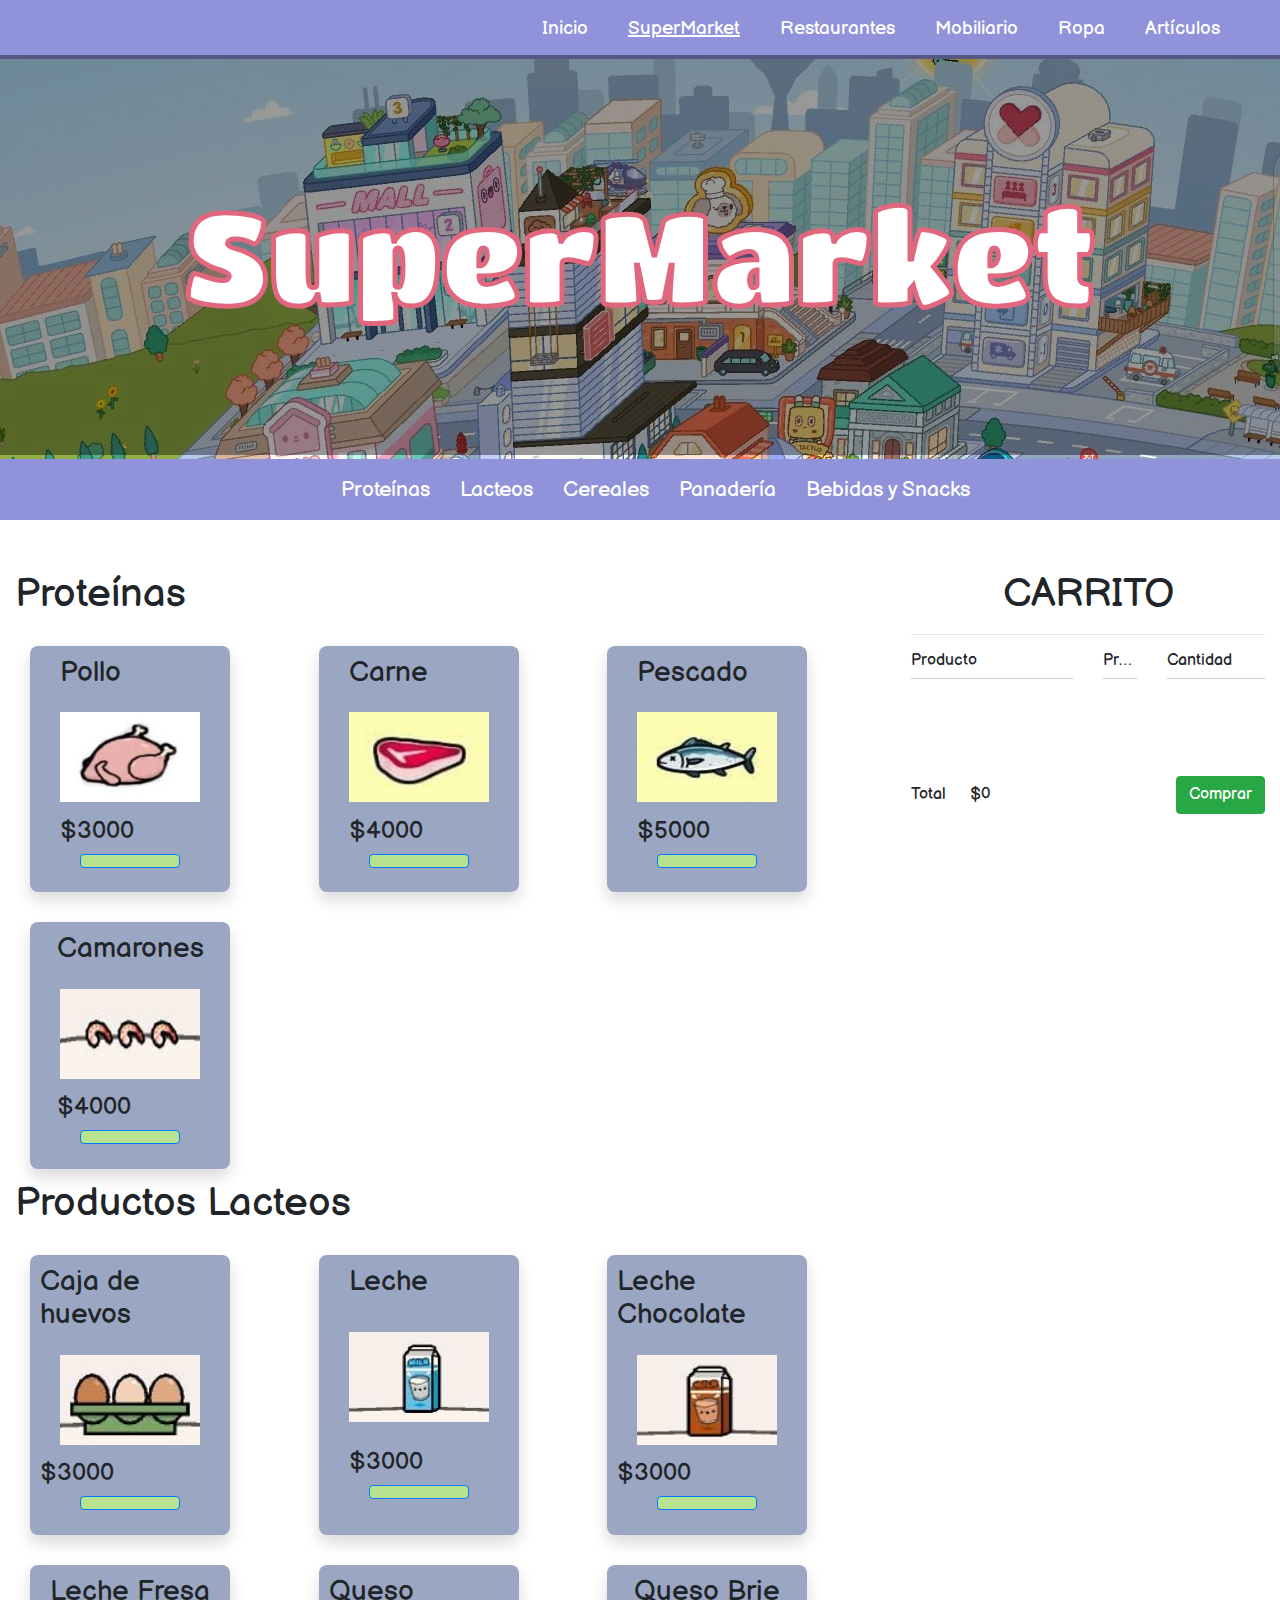
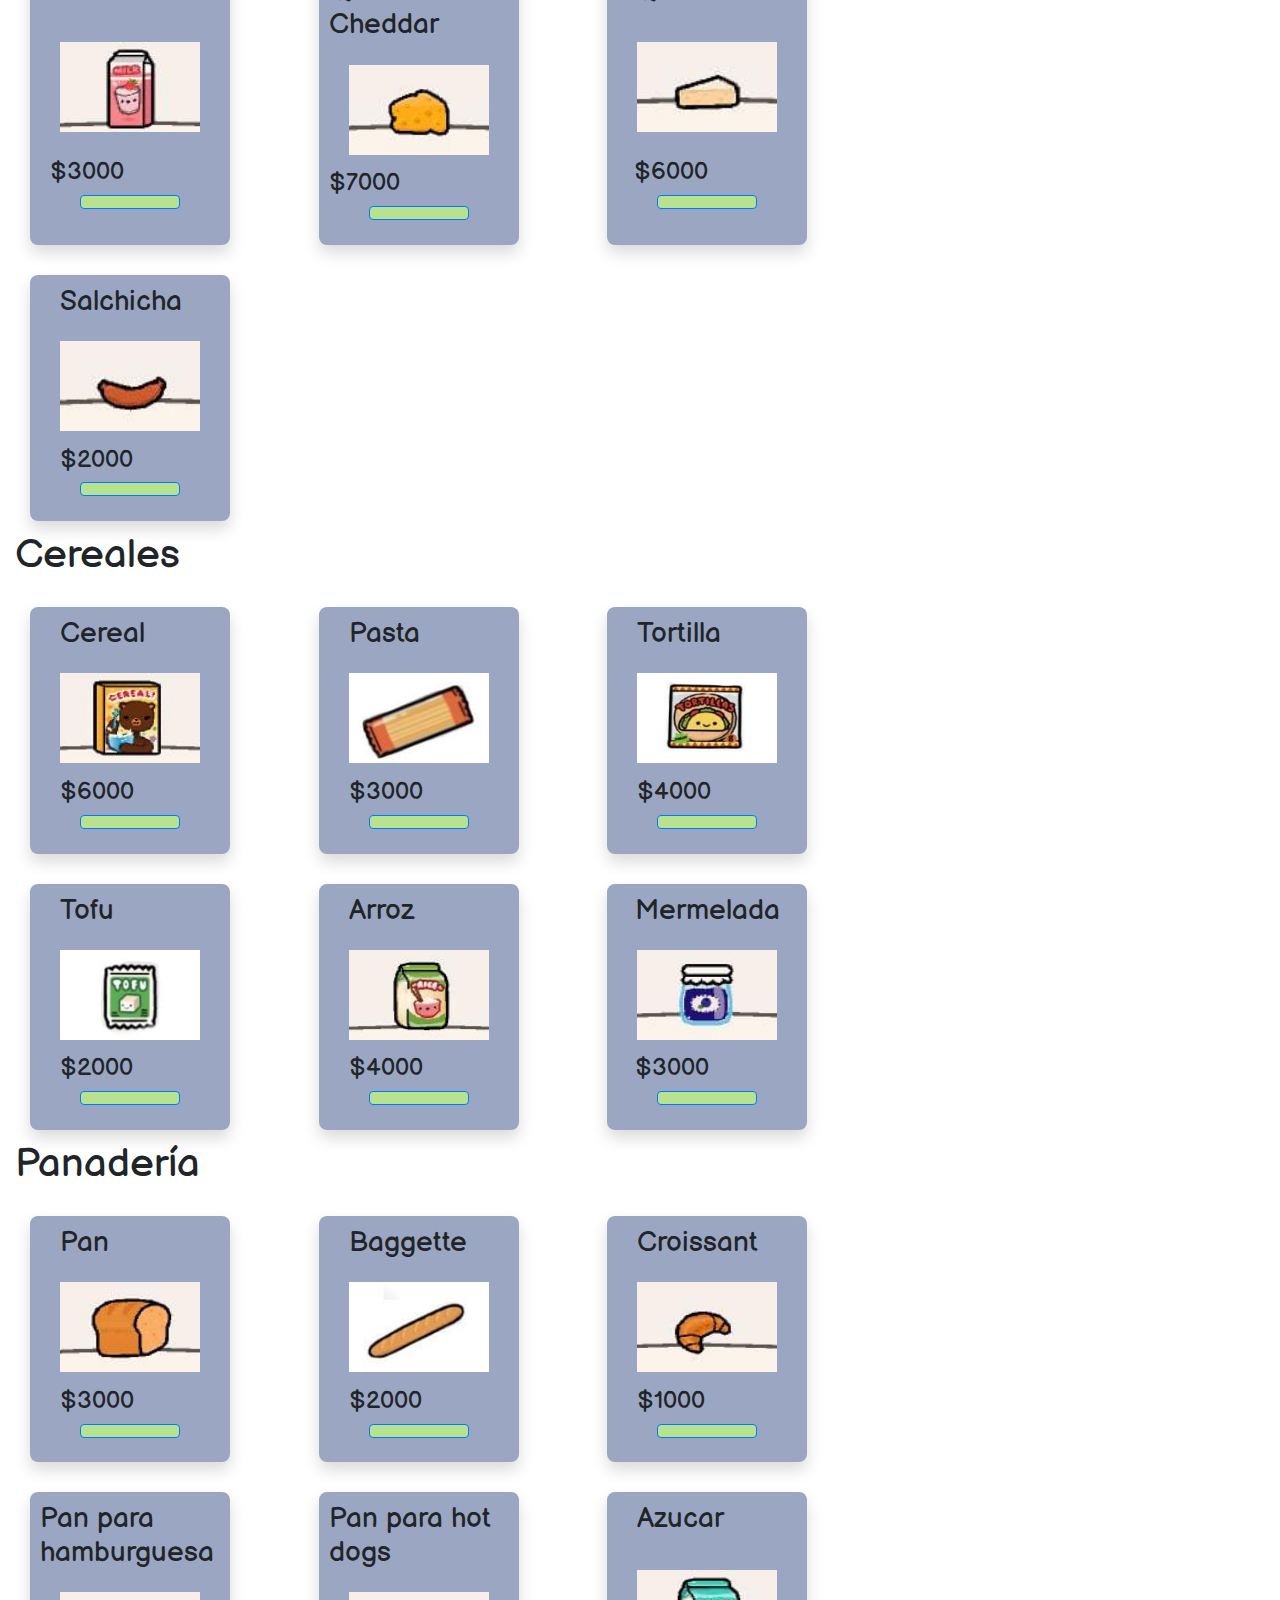
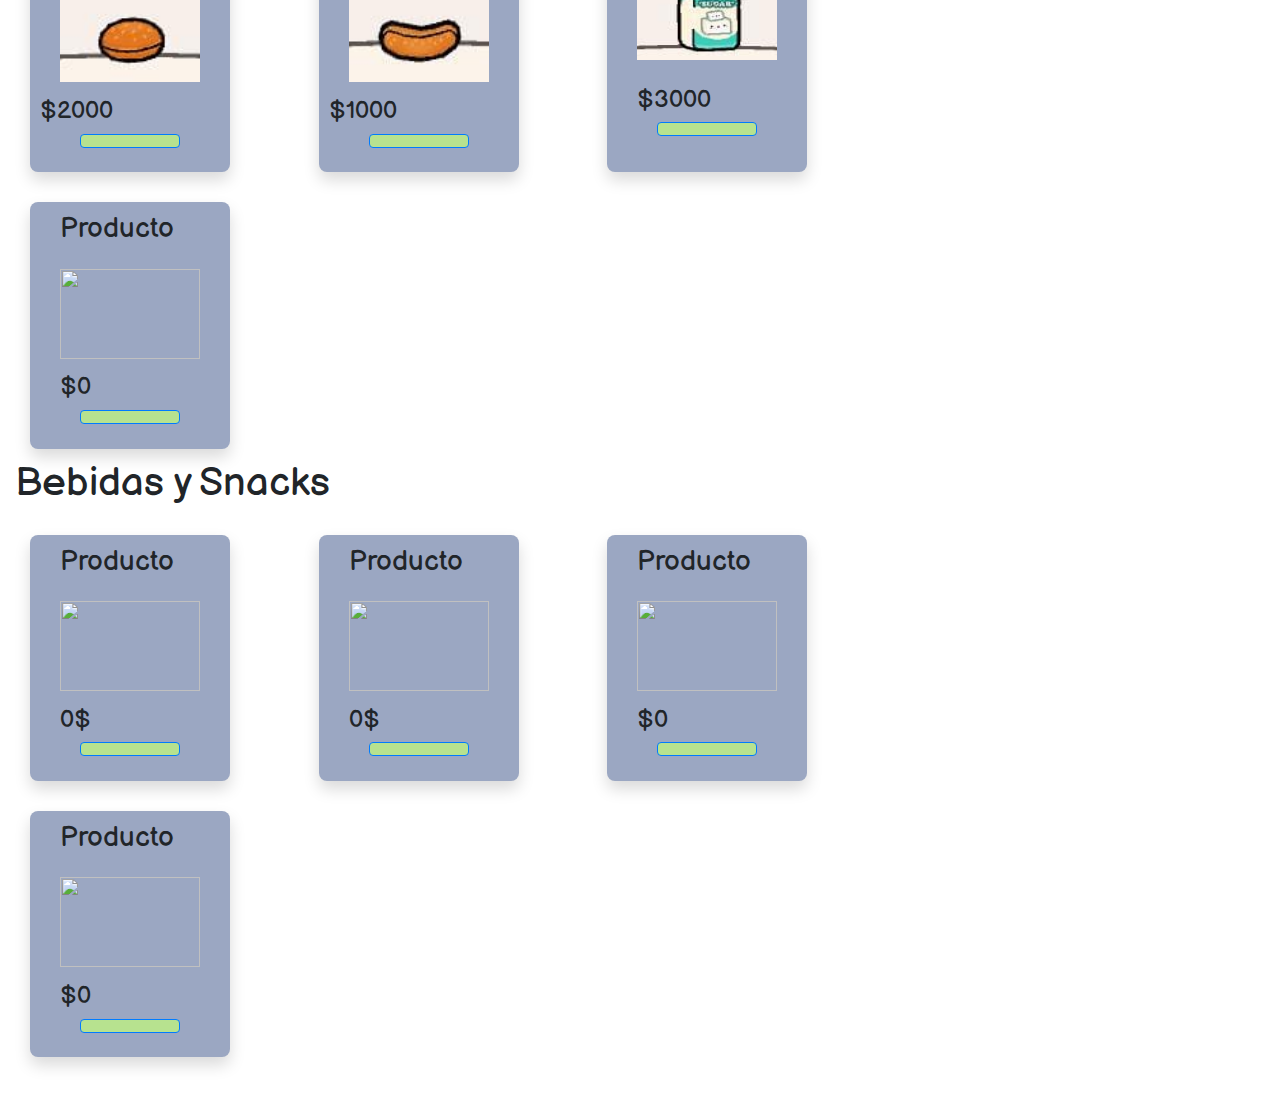
==== commit 2210501c: "arreglos responsive" ====
--- a/supermarket.html
+++ b/supermarket.html
@@ -60,7 +60,7 @@
                 <ul>
                     <li><a href="#carrito"><i class="fas fa-shopping-cart" _mstvisible="2"></i></a></li>
                     <li><a href="#proteinas">Proteínas</a></li>
-                    <li><a href="#lacteos">Productos Lacteos</a></li>
+                    <li><a href="#lacteos">Lacteos</a></li>
                     <li><a href="#cereales">Cereales</a></li>
                     <li><a href="#panadería">Panadería</a></li>
                     <li><a href="#snacks">Bebidas y Snacks</a></li>
--- a/css/tienda.css
+++ b/css/tienda.css
@@ -280,14 +280,14 @@
 @media screen and (max-width: 1080px){
     .contenido-total{
         display: grid;
-        grid-template-columns: 100%;
+        grid-template-columns: 50% 50%;
         justify-content: center;
         justify-items: center;
     }
 
     .items{
         display: grid;
-        grid-template-columns: 100%;
+        grid-template-columns: 50% 50%;
     }
     .portada h1{
         font-size: 3em;
@@ -297,4 +297,13 @@
         display: initial;
         -webkit-text-stroke: 3px #E79B9D;
     }
+}
+
+@media screen and (max-width: 720px){
+    .contenido-total{
+        grid-template-columns: 100%;
+    }
+    .items{
+        grid-template-columns: 100%;
+    }
 }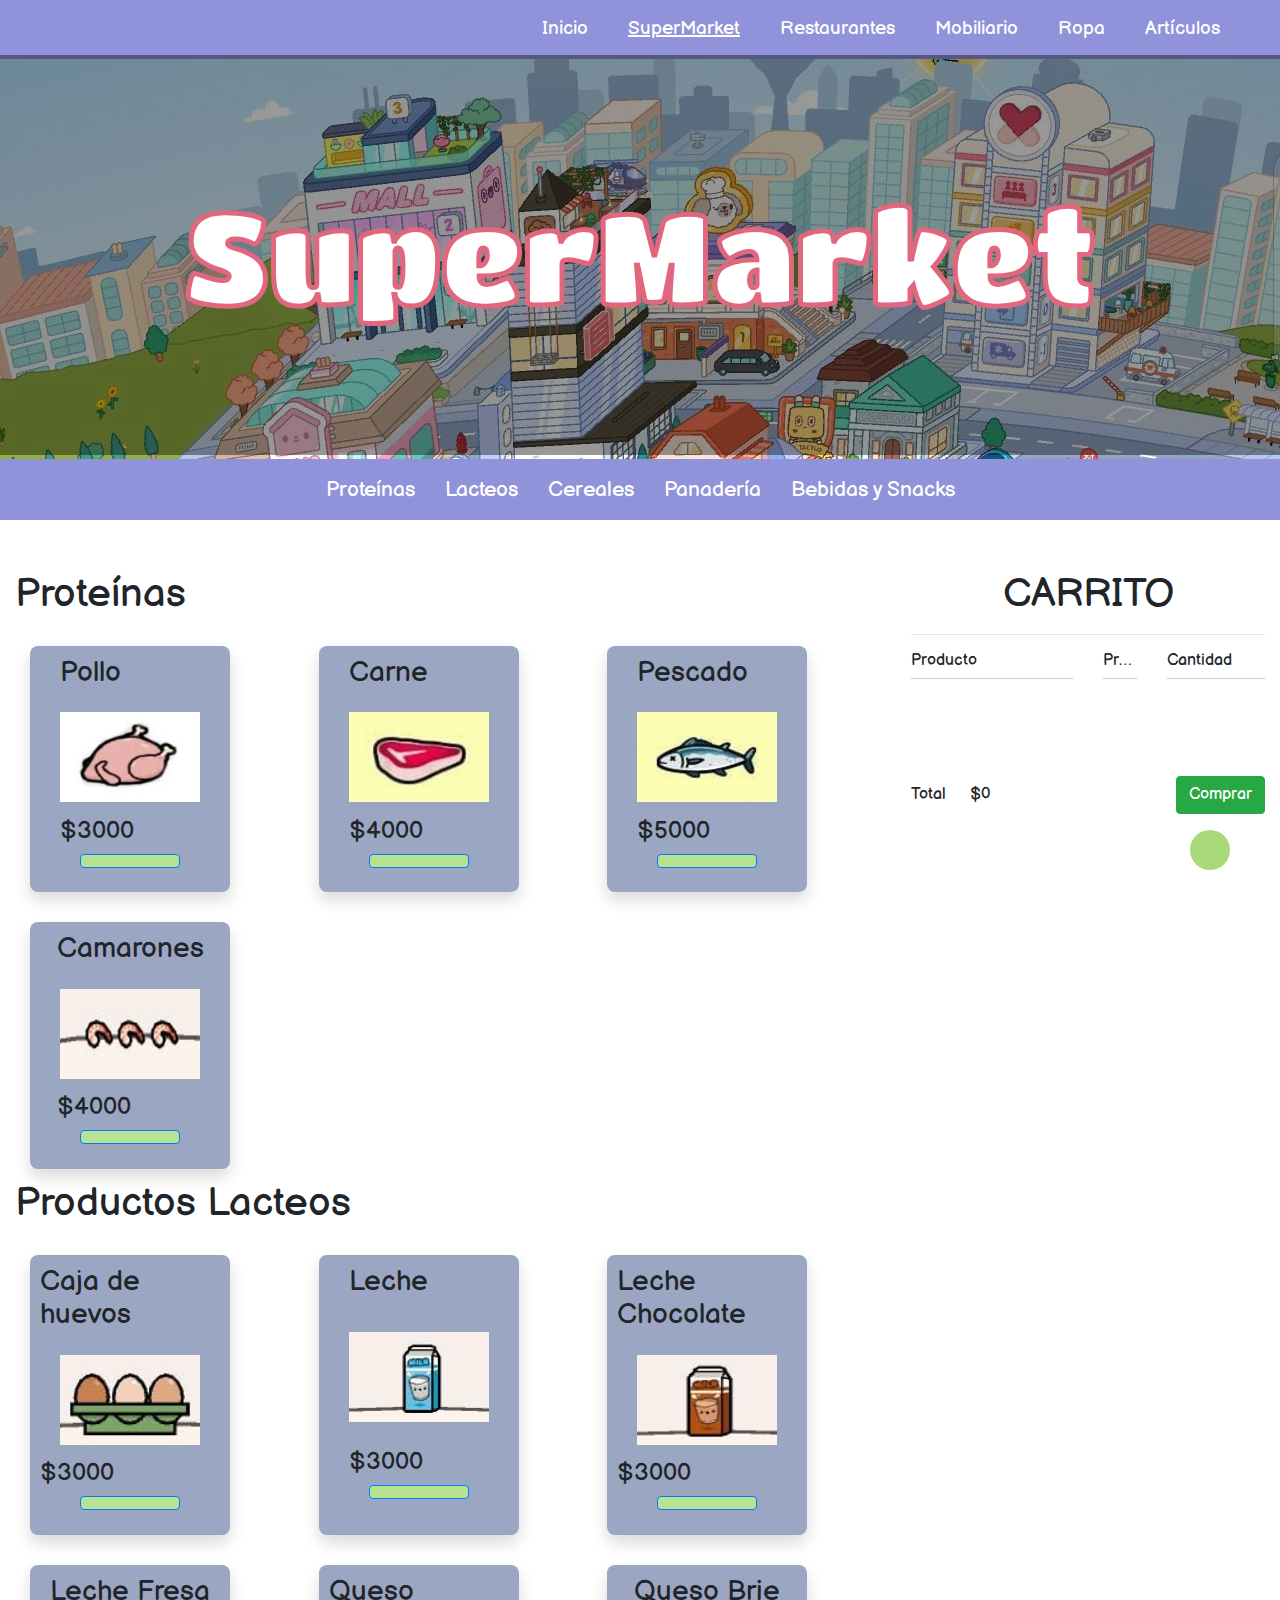
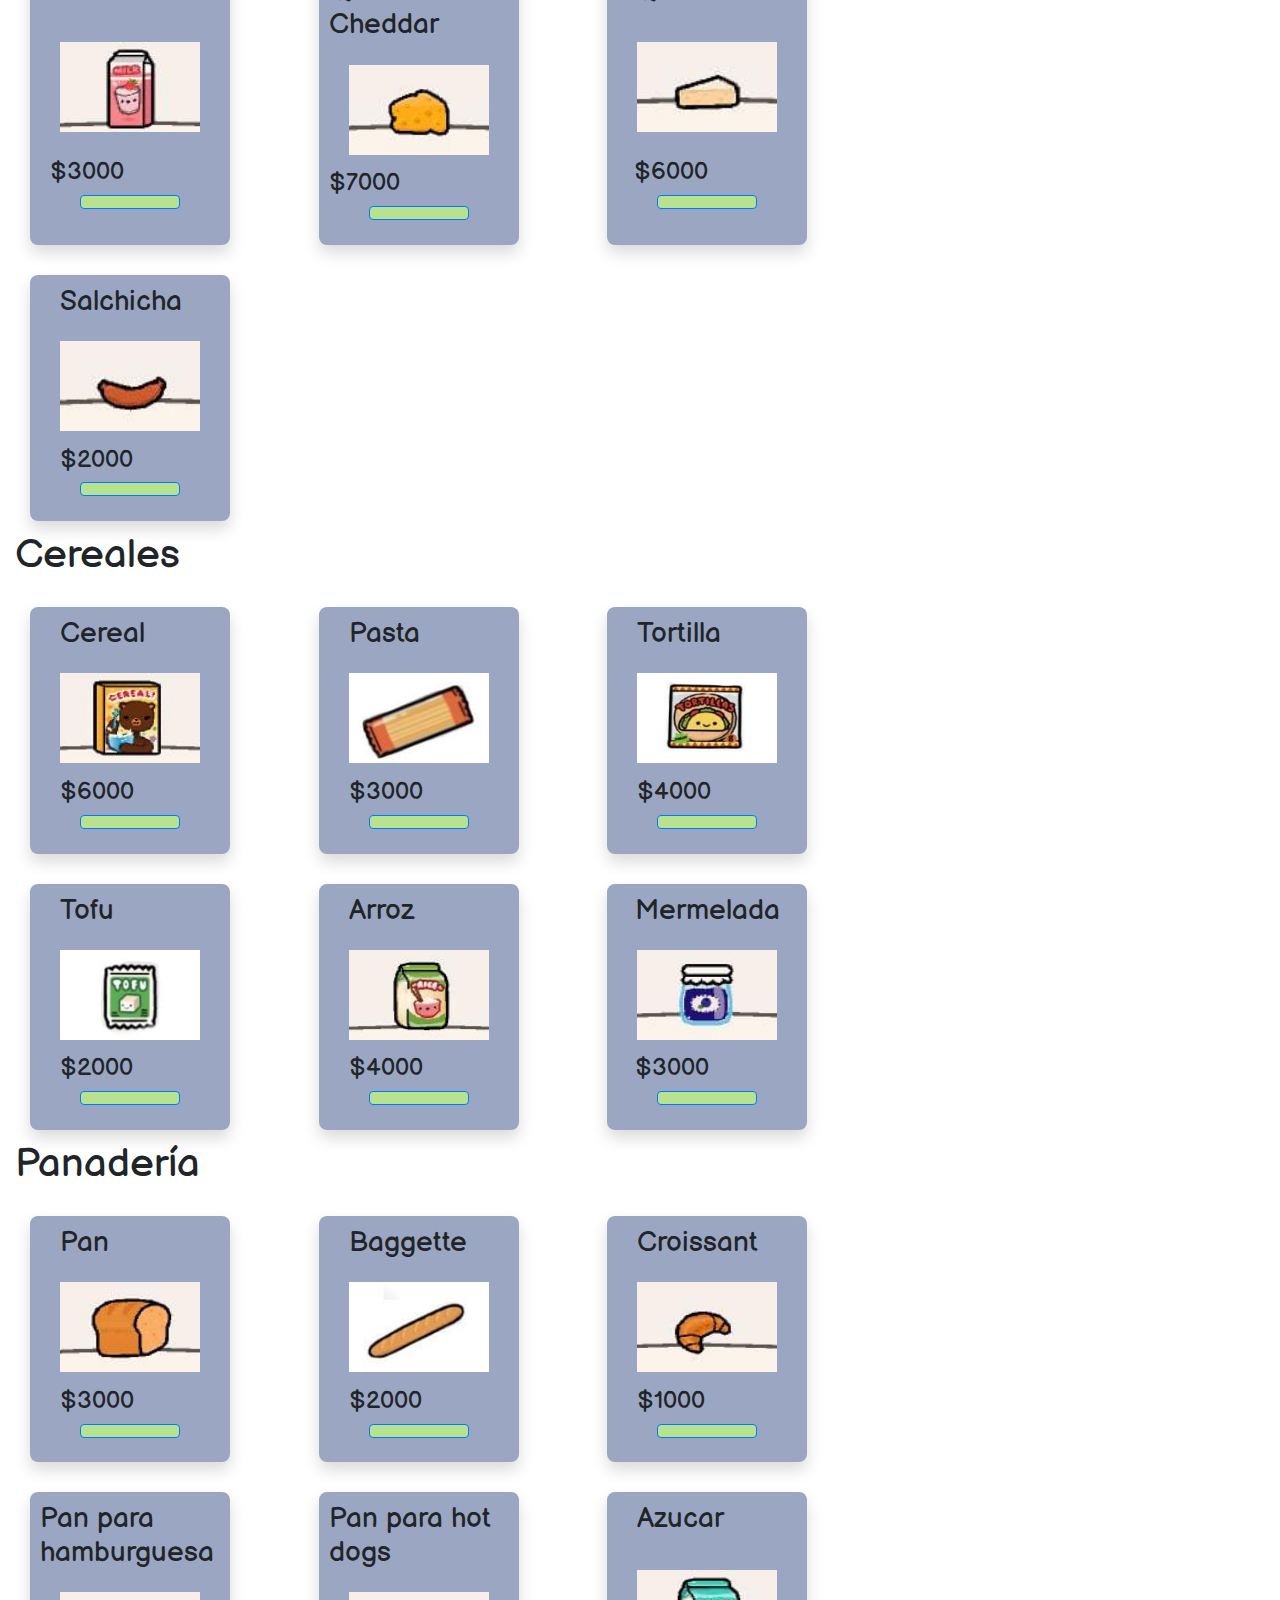
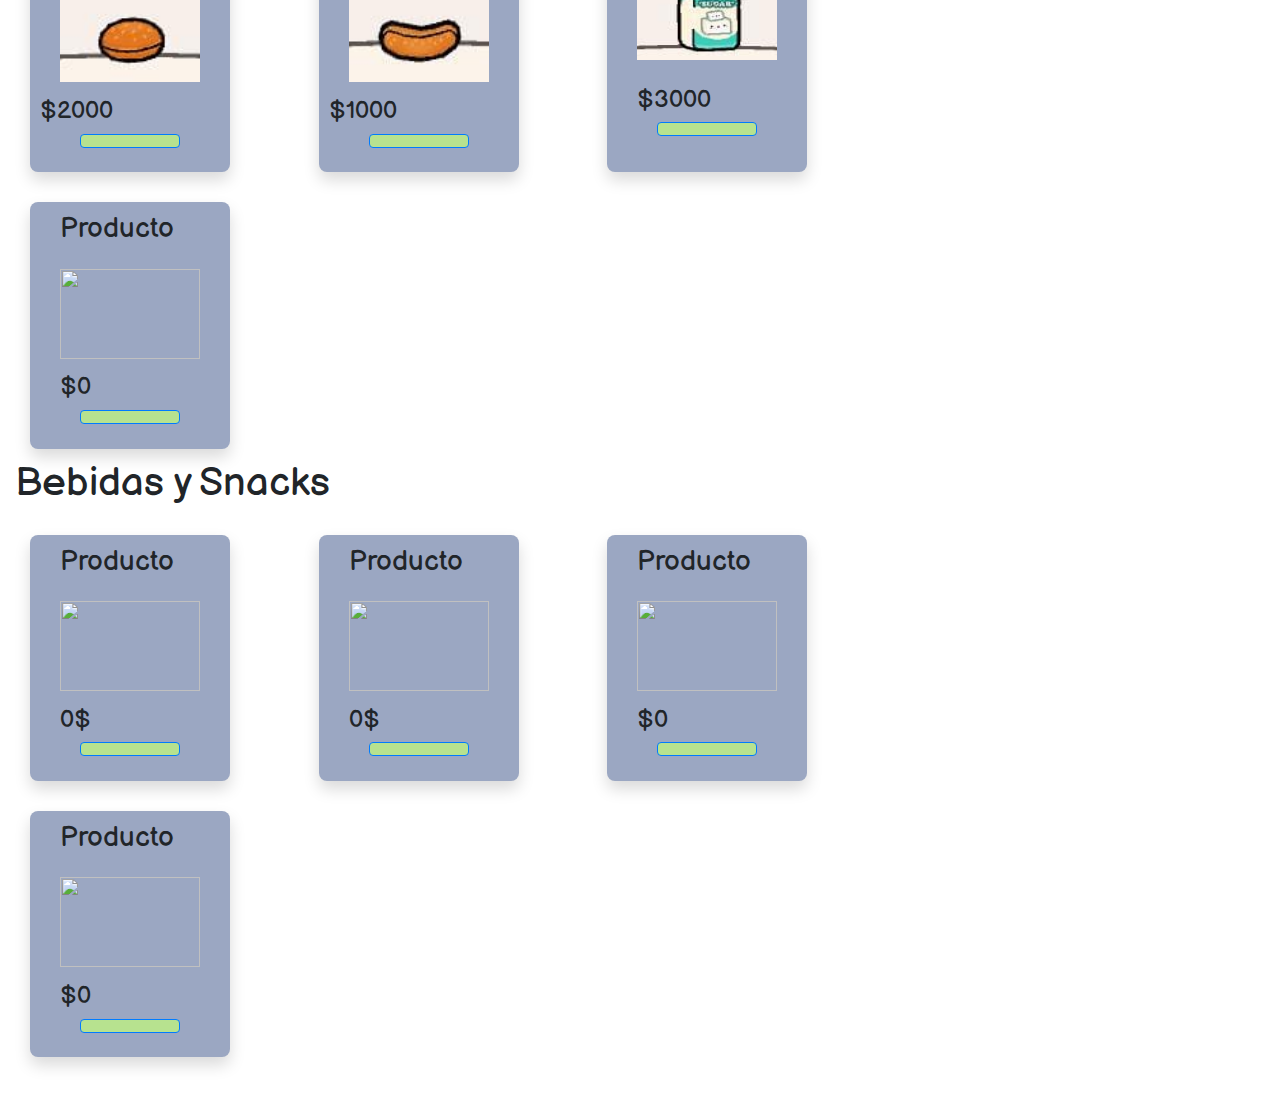
==== commit df664e62: "botón de carrito" ====
--- a/supermarket.html
+++ b/supermarket.html
@@ -54,11 +54,10 @@
             <div class="menu2">
     
                 <input type="checkbox" id="btn-menu">
-            <label for="btn-menu"><img src="Icono Menú.png" alt=""></label>
+            <label for="btn-menu"><img src="media/Menú.svg" alt="icono menú"></label>
         
             <nav class="menu2">
                 <ul>
-                    <li><a href="#carrito"><i class="fas fa-shopping-cart" _mstvisible="2"></i></a></li>
                     <li><a href="#proteinas">Proteínas</a></li>
                     <li><a href="#lacteos">Lacteos</a></li>
                     <li><a href="#cereales">Cereales</a></li>
@@ -69,6 +68,8 @@
             </div>
         </div>
     </section>
+
+    <a href="#carrito" class="float-cart"><i class="fas fa-shopping-cart" _mstvisible="2"></i></a>
 
 <section class="contenido-total">
 
@@ -536,6 +537,11 @@
         integrity="sha384-B4gt1jrGC7Jh4AgTPSdUtOBvfO8shuf57BaghqFfPlYxofvL8/KUEfYiJOMMV+rV"
         crossorigin="anonymous"></script>
     <script src="js/tienda.js"></script>
+
+    <!--IonIcons-->
+    <script type="module" src="https://unpkg.com/ionicons@5.5.2/dist/ionicons/ionicons.esm.js"></script>
+<script nomodule src="https://unpkg.com/ionicons@5.5.2/dist/ionicons/ionicons.js"></script>
+
 </body>
 
 
--- a/css/tienda.css
+++ b/css/tienda.css
@@ -190,6 +190,24 @@
     margin-bottom: 50px;
 }
 
+.float-cart{
+    position: fixed;
+    display: grid;
+    justify-content: right;
+    right: 50px;
+    bottom: 30px;
+    color: black;
+    background-color: #a8da7a;
+    padding: 20px;
+    border-radius: 50%;
+    z-index: 999;
+}
+
+.float-cart:hover{
+    color: white;
+    text-decoration: none;
+}
+
 /*PRODUCTOS*/
 
 .items{
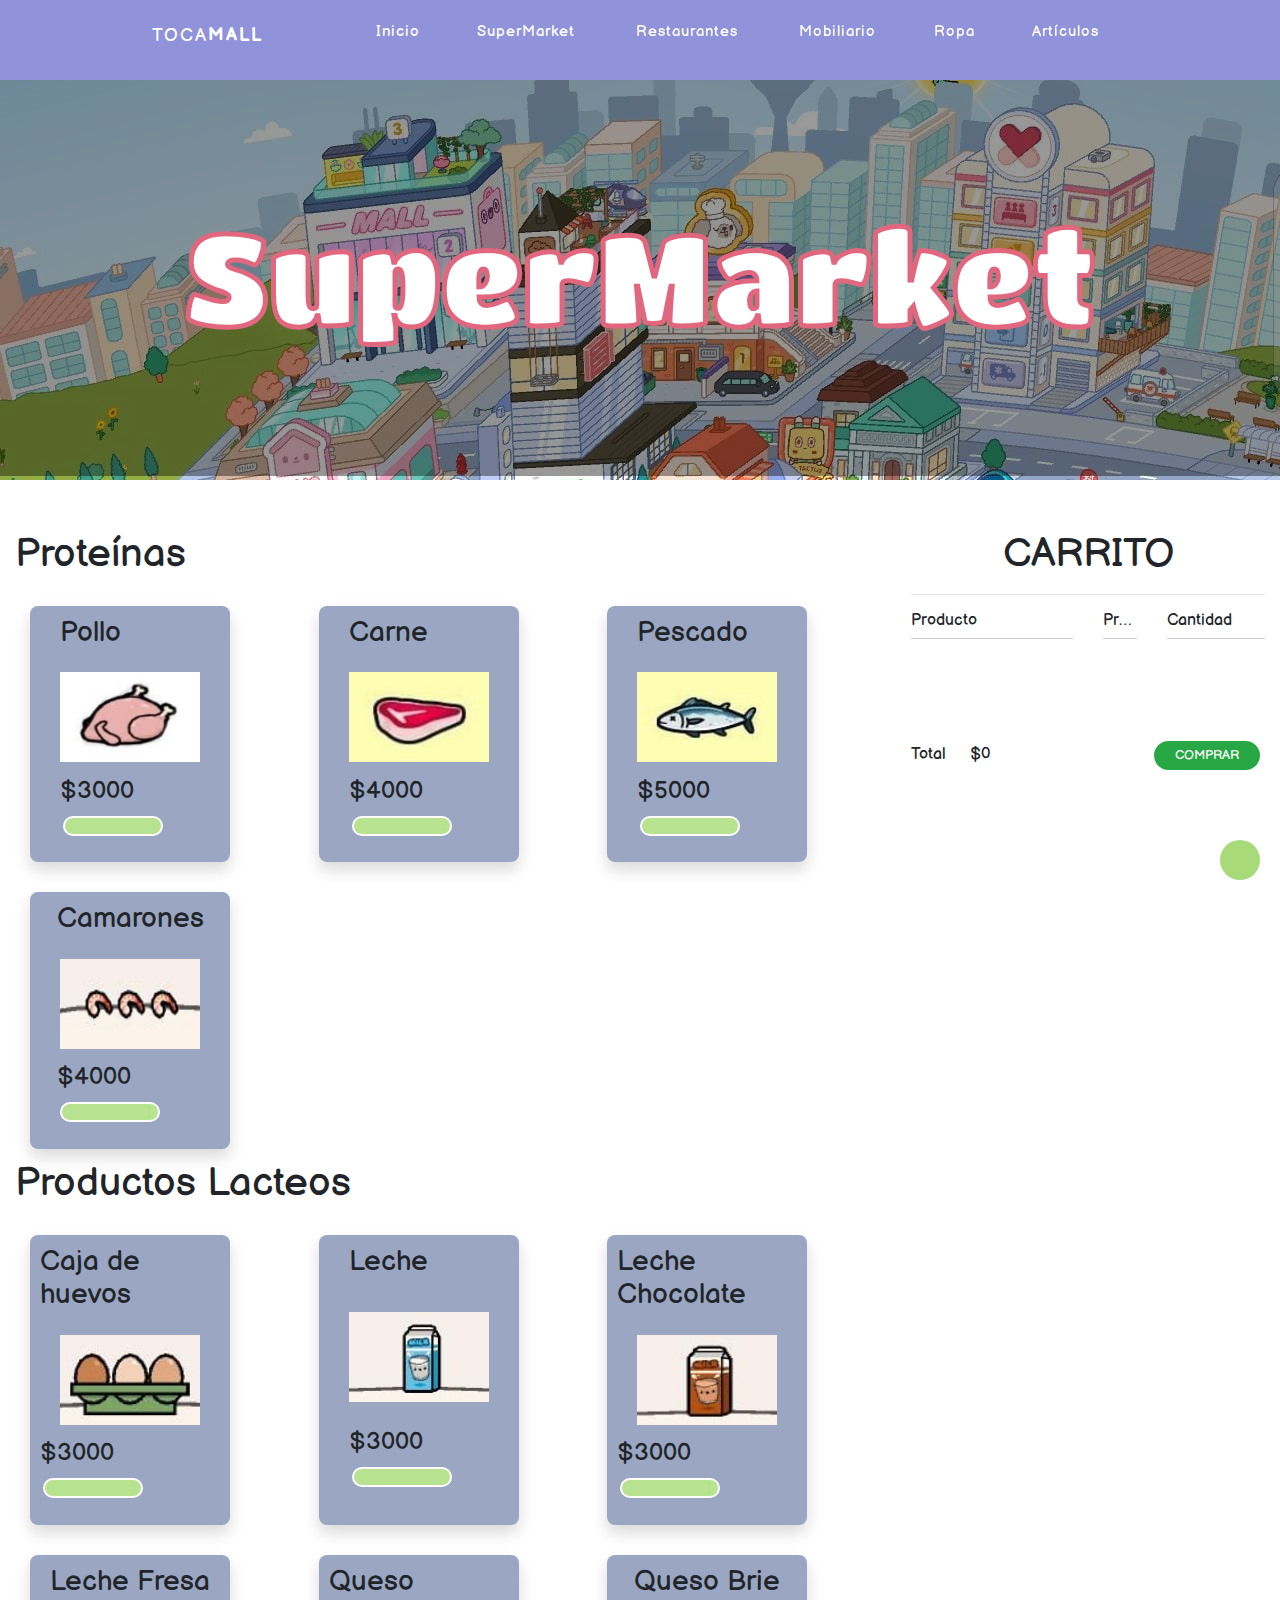
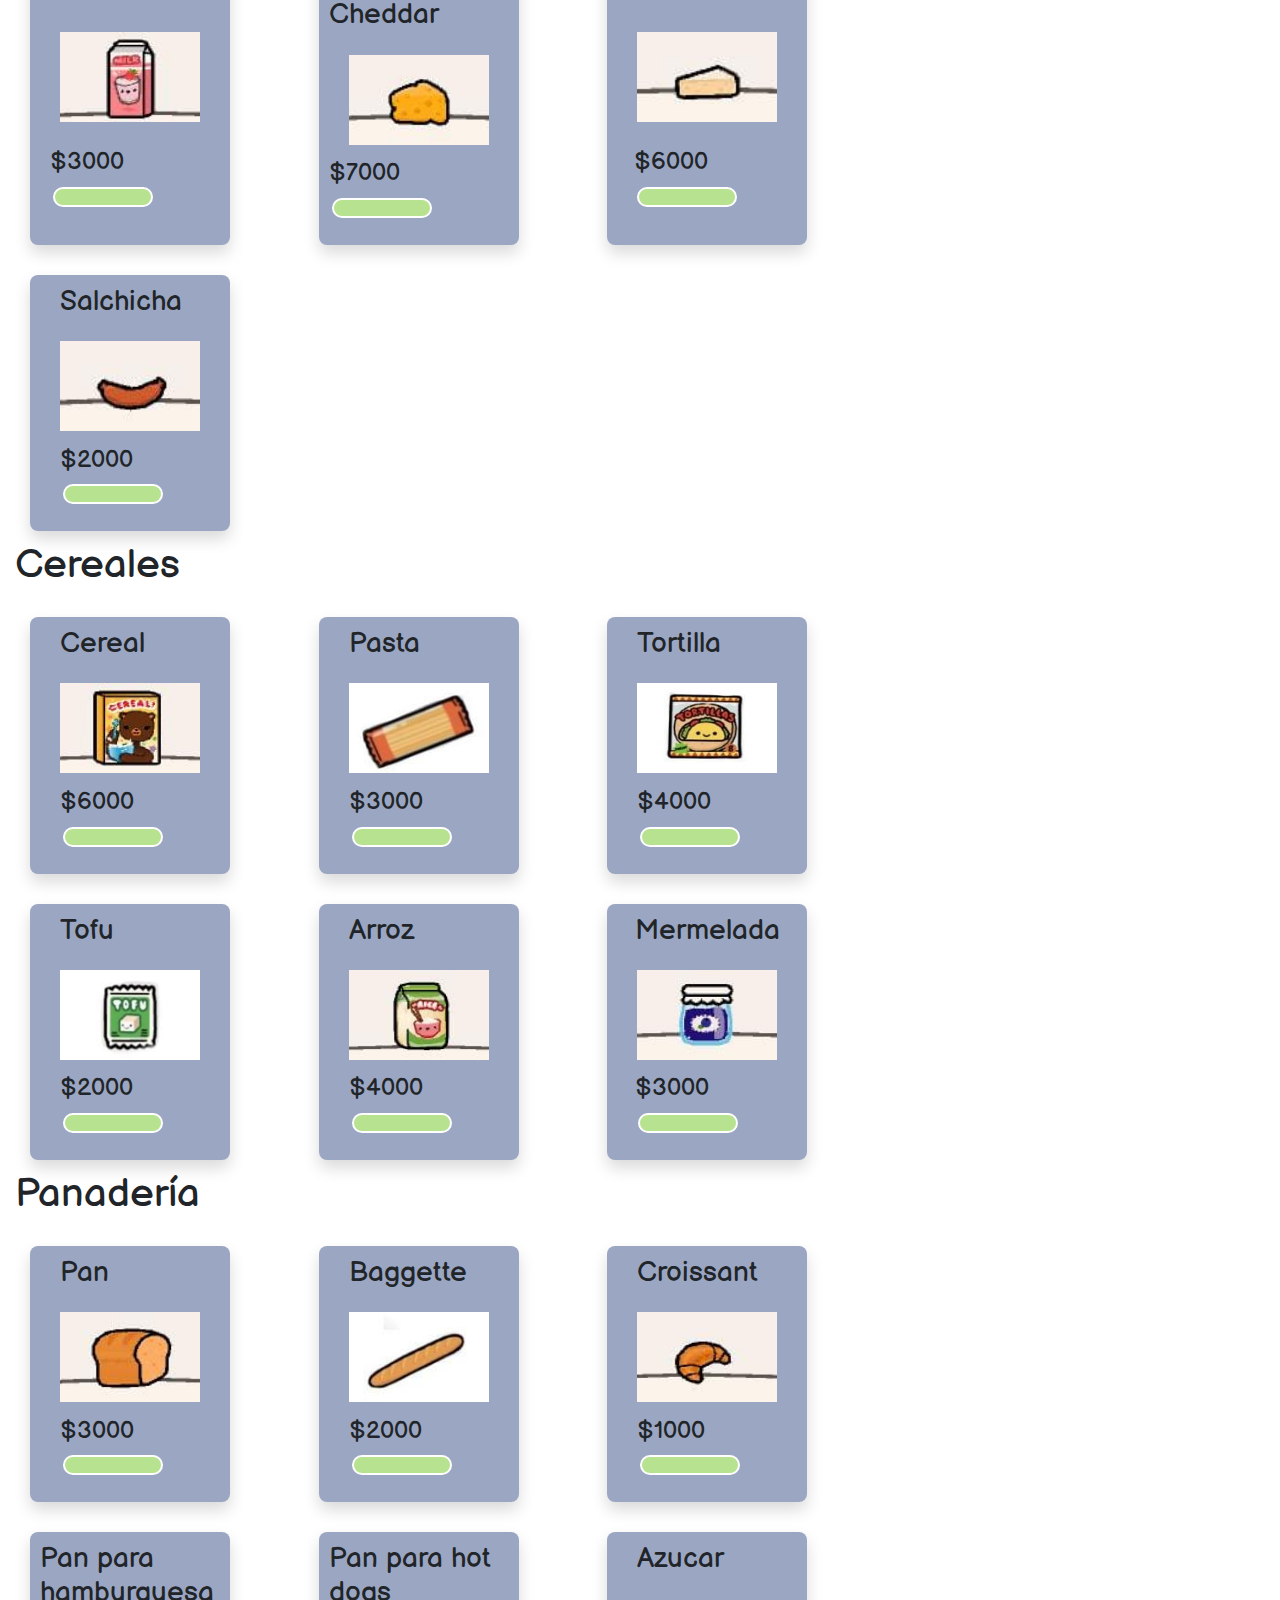
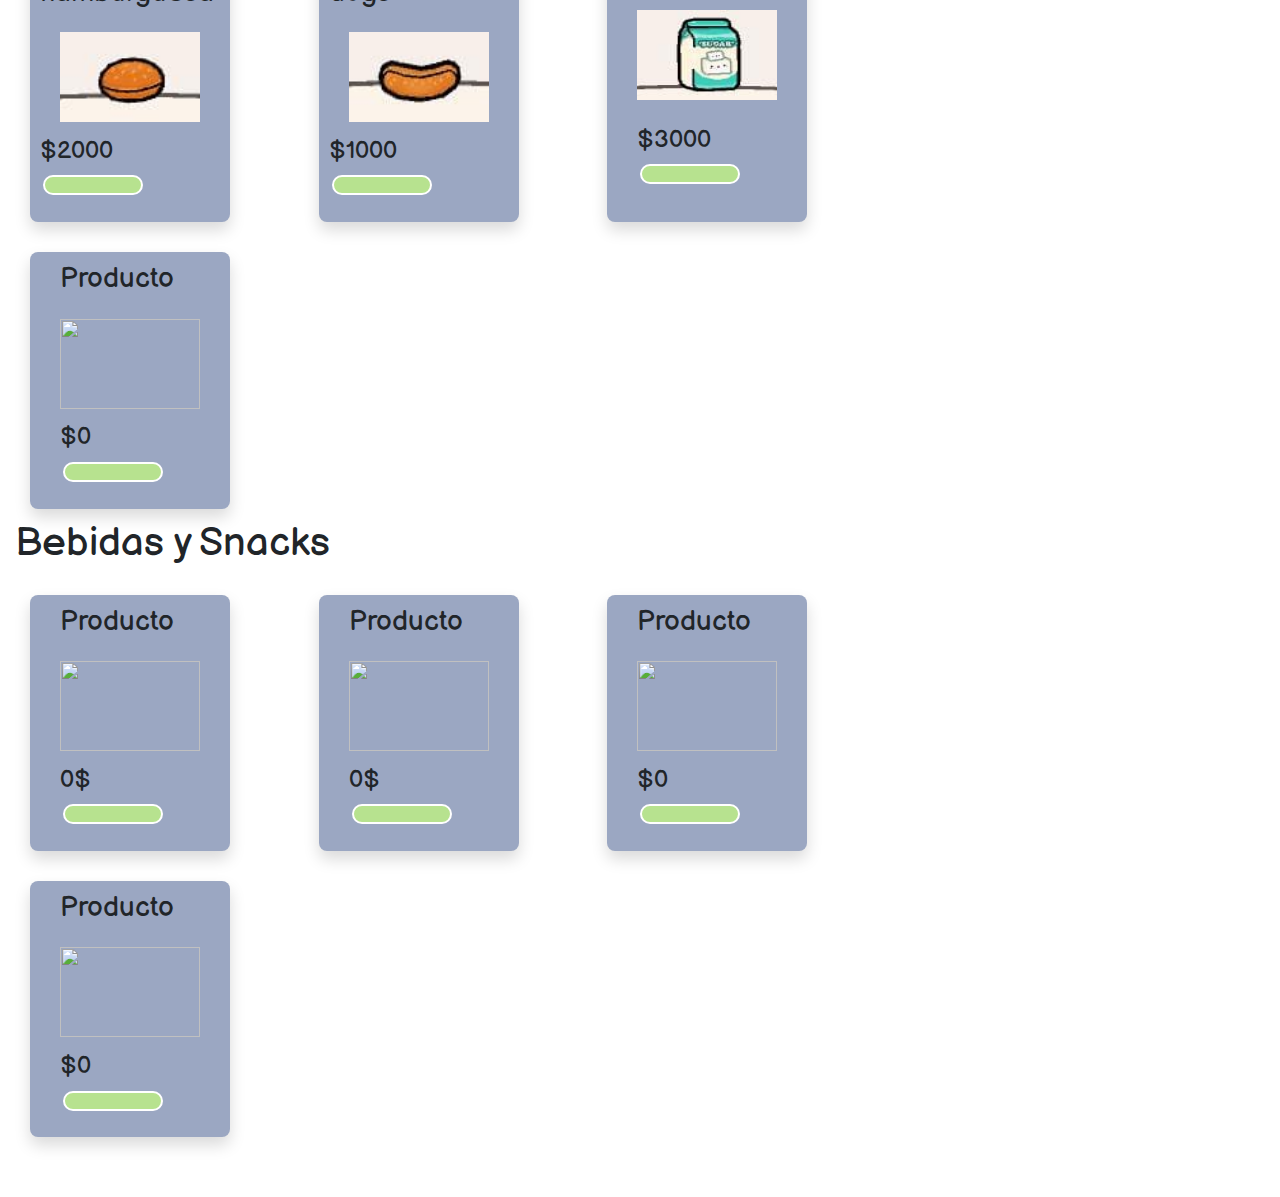
==== commit 72a1e33d: "menu" ====
--- a/supermarket.html
+++ b/supermarket.html
@@ -9,6 +9,7 @@
     <link rel="stylesheet" href="https://stackpath.bootstrapcdn.com/bootstrap/4.5.2/css/bootstrap.min.css"
         integrity="sha384-JcKb8q3iqJ61gNV9KGb8thSsNjpSL0n8PARn9HuZOnIxN0hoP+VmmDGMN5t9UJ0Z" crossorigin="anonymous">
     <link rel="stylesheet" href="css/tienda.css">
+    <link rel="stylesheet" href="css/menu.css">
     <link rel="shortcut icon" href="#"> 
 
     <!--Iconos-->
@@ -23,50 +24,97 @@
 
 <body>
     <header>
-
-        <div class="sub-header">
+        <div class="containerM">
+            <input type="checkbox" name="" id="check">
             
-        <div class="menú">
-
-            <input type="checkbox" id="btn-menu">
-        <label for="btn-menu"><img src="Icono Menú.png" alt=""></label>
-    
-        <nav class="menu">
-            <ul>
-                <li><a href="index.html">Inicio</a></li>
-                <li><a href="#" class="presente">SuperMarket</a></li>
-                <li><a href="#">Restaurantes</a></li>
-                <li><a href="#">Mobiliario</a></li>
-                <li><a href="#">Ropa</a></li>
-                <li><a href="#">Artículos</a></li>
-            </ul>
-        </nav>
+            <div class="logo-container">
+                <h3 class="logo"><span>Toca</span>Mall</h3>
+            </div>
+
+            <div class="nav-btn">
+                <div class="nav-links">
+                    <ul>
+                        <li class="nav-link" style="--i: .6s">
+                            <a href="index.html">Inicio</a>
+                        </li>
+                        <li class="nav-link" style="--i: .85s">
+                            <a href="supermarket.html">SuperMarket<i class="fas fa-caret-down"></i></a>
+                            <div class="dropdown">
+                                <ul>
+                                    <li class="dropdown-link">
+                                        <a href="supermarket.html#proteinas">Proteínas</a>
+                                    </li>
+                                    <li class="dropdown-link">
+                                        <a href="supermarket.html#lacteos">Lacteos</a>
+                                    </li>
+                                    <li class="dropdown-link">
+                                        <a href="supermarket.html#cereales">Cereales</a>
+                                    </li>
+                                    <li class="dropdown-link">
+                                        <a href="supermarket.html#snacks">Bebidas y Snacks</a>
+                                    </li>
+                                    <div class="arrow"></div>
+                                </ul>
+                            </div>
+                        </li>
+                        <li class="nav-link" style="--i: 1.1s">
+                            <a href="#">Restaurantes<i class="fas fa-caret-down"></i></a>
+                            <div class="dropdown">
+                                <ul>
+                                    <li class="dropdown-link">
+                                        <a href="#">Link 1</a>
+                                    </li>
+                                    <li class="dropdown-link">
+                                        <a href="#">Link 2</a>
+                                    </li>
+                                    <li class="dropdown-link">
+                                        <a href="#">Link 3<i class="fas fa-caret-down"></i></a>
+                                        <div class="dropdown second">
+                                            <ul>
+                                                <li class="dropdown-link">
+                                                    <a href="#">Link 1</a>
+                                                </li>
+                                                <li class="dropdown-link">
+                                                    <a href="#">Link 2</a>
+                                                </li>
+                                                <li class="dropdown-link">
+                                                    <a href="#">Link 3</a>
+                                                </li>
+                                                <div class="arrow"></div>
+                                            </ul>
+                                        </div>
+                                    </li>
+                                    <li class="dropdown-link">
+                                        <a href="#">Link 4</a>
+                                    </li>
+                                    <div class="arrow"></div>
+                                </ul>
+                            </div>
+                        </li>
+                        <li class="nav-link" style="--i: 1.35s">
+                            <a href="#">Mobiliario</a>
+                        </li>
+                        <li class="nav-link" style="--i: 1.35s">
+                            <a href="#">Ropa</a>
+                        </li>
+                        <li class="nav-link" style="--i: 1.35s">
+                            <a href="#">Artículos</a>
+                        </li>
+                    </ul>
+                </div>
+                
+            </div>
+
+            <div class="hamburger-menu-container">
+                <div class="hamburger-menu">
+                    <div></div>
+                </div>
+            </div>
         </div>
     </header>
 
     <section class="portada">
         <h1>SuperMarket</h1>
-    </section>
-
-    <section class="menu2">
-        <div class="sub-menu2">
-            
-            <div class="menu2">
-    
-                <input type="checkbox" id="btn-menu">
-            <label for="btn-menu"><img src="media/Menú.svg" alt="icono menú"></label>
-        
-            <nav class="menu2">
-                <ul>
-                    <li><a href="#proteinas">Proteínas</a></li>
-                    <li><a href="#lacteos">Lacteos</a></li>
-                    <li><a href="#cereales">Cereales</a></li>
-                    <li><a href="#panadería">Panadería</a></li>
-                    <li><a href="#snacks">Bebidas y Snacks</a></li>
-                </ul>
-            </nav>
-            </div>
-        </div>
     </section>
 
     <a href="#carrito" class="float-cart"><i class="fas fa-shopping-cart" _mstvisible="2"></i></a>
@@ -526,6 +574,7 @@
     <!-- END SECTION SHOPPING CART -->
 </section>
 
+    <script src="js/menu.js" type="text/javascript"></script>
 
     <script src="https://code.jquery.com/jquery-3.5.1.slim.min.js"
         integrity="sha384-DfXdz2htPH0lsSSs5nCTpuj/zy4C+OGpamoFVy38MVBnE+IbbVYUew+OrCXaRkfj"
--- a/css/tienda.css
+++ b/css/tienda.css
@@ -1,5 +1,9 @@
 *{
-    margin: 0;
+	margin: 0;
+	padding: 0;
+	-webkit-box-sizing: border-box;
+	-moz-box-sizing: border-box;
+	box-sizing: border-box;
 }
 
 body{
@@ -7,153 +11,6 @@
     font-family: 'Balsamiq Sans', cursive;
 }
 
-/*Estilo Menú*/
-header{
-    width: 100%;
-    background: #9093DA;
-    display: grid;
-    grid-template-rows: 1;
-
-    z-index: 999;
-}
-
-div.sub-header{
-    display: grid;
-    grid-template-columns: 100%;
-    justify-items: right;
-    padding-right: 40px;
-}
-
-header img{
-    width: 30px;
-    height: 30px;
-}
-
-#btn-menu{
-    display: none;
-}
-
-header label{
-    display: none;
-    width: 30px;
-    height: 30px;
-    padding: 10px;
-    border-left: 1px solid white;
-}
-
-header label:hover{
-    cursor: pointer;
-    background: rgba(0,0,0,0.3);
-}
-
-.menu ul {
-    margin: 0;
-    list-style: none;
-    padding: 0;
-    display: flex;
-}
-
-.menu li a{
-    display: block;
-    padding: 15px 20px;
-    color: white;
-    text-decoration: none;
-    font-size: 1.2em;
-}
-
-.menu li:hover{
-    background: rgba(0,0,0,0.3);
-}
-
-.menu li a.presente{
-    text-decoration: 2px underline;
-}
-
-/*menu2*/
-
-.menu2{
-    background-color: #9093DA;
-    z-index: 999;
-    width: 100%;
-    display: grid;
-    justify-items: center;
-}
-
-.sub-menu2.abajo{
-    position: fixed;
-    top: 0;
-    z-index: 999;
-    width: 100%;
-}
-
-.menu2 label{
-    display: none;
-    width: 30px;
-    height: 30px;
-    padding: 50px;
-    border-left: 1px solid white;
-}
-
-.menu2 ul {
-    margin: 0;
-    list-style: none;
-    padding: 0;
-    display: flex;
-}
-
-.menu2 li a{
-    font-size: 1.3em;
-    display: block;
-    color: white;
-    text-decoration: none;
-    padding: 15px;
-}
-
-.menu2 li:hover{
-    text-decoration: underline;
-}
-
-@media (max-width:768px) {
-
-    div.sub-header{
-    width: 100%;
-
-    display: grid;
-    grid-template-columns: 10%;
-    }
-
-    header label {
-        display: block;
-    }
-
-    .menu{
-        position: absolute;
-        background: #039BE5;
-        width: 100%;
-        margin-left: -100%;
-        transition: all 0.5s;
-    }
-
-    .menu ul{
-        flex-direction: column;
-    }
-
-    .menu li{
-        border-top: 1px solid white;
-    }
-
-    #btn-menu:checked ~ .menu {
-        margin: 0;
-    }
-
-    #btn-menu:checked ~ .menu2 {
-        margin: 0;
-    }
-
-    .menu2 ul{
-        flex-direction: column;
-    }
-}
 
 /*Finaliza Estilo Menú*/
 
@@ -194,8 +51,8 @@
     position: fixed;
     display: grid;
     justify-content: right;
-    right: 50px;
-    bottom: 30px;
+    right: 20px;
+    bottom: 20px;
     color: black;
     background-color: #a8da7a;
     padding: 20px;
--- a/css/menu.css
+++ b/css/menu.css
@@ -0,0 +1,426 @@
+header ul{
+    list-style: none;
+}
+
+header a{
+    text-decoration: none;
+}
+
+header{
+    position: sticky;
+    top: 0px;
+    background-color: #9093DA;
+    width: 100%;
+    z-index: 1000;
+}
+
+
+.overlay{
+    position: absolute;
+    width: 100%;
+    height: 100%;
+    top: 0;
+    left: 0;
+    background-color: rgb(56, 165, 238, 0.5);
+}
+
+.containerM{
+    max-width: 65rem;
+    padding: 0 2rem;
+    margin: 0 auto;
+    display: flex;
+    position: relative;
+}
+
+.logo-container{
+    flex: 1;
+    display: flex;
+    align-items: center;
+}
+
+.nav-btn{
+    flex: 3;
+    display: flex;
+}
+
+.nav-links{
+    flex: 2;
+}
+
+.log-sign{
+    display: flex;
+    justify-content: center;
+    align-items: center;
+    flex: 1;
+}
+
+.logo{
+    color: #fff;
+    font-size: 1.1rem;
+    font-weight: 600;
+    letter-spacing: 2px;
+    text-transform: uppercase;
+    line-height: 3rem;
+}
+
+.logo span{
+    font-weight: 300;
+}
+
+.btn{
+    display: inline-block;
+    padding: .5rem 1.3rem;
+    font-size: .8rem;
+    border: 2px solid #fff;
+    border-radius: 2rem;
+    line-height: 1;
+    margin: 0 .2rem;
+    transition: .3s;
+    text-transform: uppercase;
+}
+
+.btn.solid, .btn.transparent:hover{
+    background-color: #fff;
+    color: #69bde7;
+}
+
+.btn.transparent, .btn.solid:hover{
+    background-color: transparent;
+    color: #fff;
+}
+
+.nav-links > ul{
+    display: flex;
+    justify-content: center;
+    align-items: center;
+}
+
+.nav-link{
+    position: relative;
+}
+
+.nav-link > a{
+    line-height: 3rem;
+    color: #fff;
+    padding: 0 .8rem;
+    letter-spacing: 1px;
+    font-size: .95rem;
+    display: flex;
+    align-items: center;
+    justify-content: space-between;
+    transition: .5s;
+}
+
+.nav-link > a > i{
+    margin-left: .2rem;
+}
+
+.nav-link:hover > a{
+    transform: scale(1.1);
+}
+
+.dropdown{
+    position: absolute;
+    top: 100%;
+    left: 0;
+    width: 10rem;
+    transform: translateY(10px);
+    opacity: 0;
+    pointer-events: none;
+    transition: .5s;
+}
+
+.dropdown ul{
+    position: relative;
+}
+
+.dropdown-link > a{
+    display: flex;
+    background-color: #fff;
+    color: #3498db;
+    padding: .5rem 1rem;
+    font-size: .9rem;
+    align-items: center;
+    justify-content: space-between;
+    transition: .3s;
+}
+
+.dropdown-link:hover > a{
+    background-color: #3498db;
+    color: #fff;
+}
+
+.dropdown-link:not(:nth-last-child(2)){
+    border-bottom: 1px solid #efefef;
+}
+
+.dropdown-link i{
+    transform: rotate(-90deg);
+}
+
+.arrow{
+    position: absolute;
+    width: 11px;
+    height: 11px;
+    top: -5.5px;
+    left: 32px;
+    background-color: #fff;
+    transform: rotate(45deg);
+    cursor: pointer;
+    transition: .3s;
+    z-index: -1;
+}
+
+.dropdown-link:first-child:hover ~ .arrow{
+    background-color: #3498db;
+}
+
+.dropdown-link{
+    position: relative;
+}
+
+.dropdown.second{
+    top: 0;
+    left: 100%;
+    padding-left: .8rem;
+    cursor: pointer;
+    transform: translateX(10px);
+}
+
+.dropdown.second .arrow{
+    top: 10px;
+    left: -5.5px;
+}
+
+.nav-link:hover > .dropdown,
+.dropdown-link:hover > .dropdown{
+    transform: translate(0, 0);
+    opacity: 1;
+    pointer-events: auto;
+}
+
+.hamburger-menu-container{
+    flex: 1;
+    display: none;
+    align-items: center;
+    justify-content: flex-end;
+}
+
+.hamburger-menu{
+    width: 2.5rem;
+    height: 2.5rem;
+    display: flex;
+    align-items: center;
+    justify-content: flex-end;
+}
+
+.hamburger-menu div{
+    width: 1.6rem;
+    height: 3px;
+    border-radius: 3px;
+    background-color: #fff;
+    position: relative;
+    z-index: 1001;
+    transition: .5s;
+}
+
+.hamburger-menu div:before,
+.hamburger-menu div:after{
+    content: '';
+    position: absolute;
+    width: inherit;
+    height: inherit;
+    background-color: #fff;
+    border-radius: 3px;
+    transition: .5s;
+}
+
+.hamburger-menu div:before{
+    transform: translateY(-7px);
+}
+
+.hamburger-menu div:after{
+    transform: translateY(7px);
+}
+
+#check{
+    position: absolute;
+    top: 50%;
+    right: 1.5rem;
+    transform: translateY(-50%);
+    width: 2.5rem;
+    height: 2.5rem;
+    z-index: 90000;
+    cursor: pointer;
+    opacity: 0;
+    display: none;
+}
+
+#check:checked ~ .hamburger-menu-container .hamburger-menu div{
+    background-color: transparent;
+}
+
+#check:checked ~ .hamburger-menu-container .hamburger-menu div:before{
+    transform: translateY(0) rotate(-45deg);
+}
+
+#check:checked ~ .hamburger-menu-container .hamburger-menu div:after{
+    transform: translateY(0) rotate(45deg);
+}
+
+@keyframes animation{
+    from{
+        opacity: 0;
+        transform: translateY(15px);
+    }
+    to{
+        opacity: 1;
+        transform: translateY(0px);
+    }
+}
+
+@media (max-width: 920px){
+    .hamburger-menu-container{
+        display: flex;
+    }
+
+    #check{
+        display: block;
+    }
+
+    .nav-btn{
+        position: fixed;
+        height: calc(100vh - 3rem);
+        top: 3rem;
+        left: 0;
+        width: 100%;
+        background-color: #9093DA;
+        flex-direction: column;
+        align-items: center;
+        justify-content: space-between;
+        overflow-x: hidden;
+        overflow-y: auto;
+        transform: translateX(100%);
+        transition: .65s;
+    }
+
+    #check:checked ~ .nav-btn{
+        transform: translateX(0);
+    }
+
+    #check:checked ~ .nav-btn .nav-link,
+    #check:checked ~ .nav-btn .log-sign{
+        animation: animation .5s ease forwards var(--i);
+    }
+
+    .nav-links{
+        flex: initial;
+        width: 100%;
+    }
+
+    .nav-links > ul{
+        flex-direction: column;
+    }
+
+    .nav-link{
+        width: 100%;
+        opacity: 0;
+        transform: translateY(15px);
+    }
+
+    .nav-link > a{
+        line-height: 1;
+        padding: 1.6rem 2rem;
+    }
+
+    .nav-link:hover > a{
+        transform: scale(1);
+        background-color: #50a9d6;
+    }
+
+    .dropdown, .dropdown.second{
+        position: initial;
+        top: initial;
+        left: initial;
+        transform: initial;
+        opacity: 1;
+        pointer-events: auto;
+        width: 100%;
+        padding: 0;
+        background-color: #3183ac;
+        display: none;
+    }
+    
+    .nav-link:hover > .dropdown,
+    .dropdown-link:hover > .dropdown{
+        display: block;
+    }
+
+    .nav-link:hover > a > i,
+    .dropdown-link:hover > a > i{
+        transform: rotate(360deg);
+    }
+
+    .dropdown-link > a{
+        background-color: transparent;
+        color: #fff;
+        padding: 1.2rem 2rem;
+        line-height: 1;
+    }
+
+    .dropdown.second .dropdown-link > a{
+        padding: 1.2rem 2rem 1.2rem 3rem;
+    }
+
+    .dropdown.second .dropdown.second .dropdown-link > a{
+        padding: 1.2rem 2rem 1.2rem 4rem;
+    }
+
+    .dropdown-link:not(:nth-last-child(2)){
+        border-bottom: none;
+    }
+
+    .arrow{
+        z-index: 1;
+        background-color: #69bde7;
+        left: 10%;
+        transform: scale(1.1) rotate(45deg);
+        transition: .5s;
+    }
+
+    .nav-link:hover .arrow{
+        background-color: #50a9d6;
+    }
+
+    .dropdown .dropdown .arrow{
+        display: none;
+    }
+
+    .dropdown-link:hover > a{
+        background-color: #3a91bd;
+    }
+
+    .dropdown-link:first-child:hover ~ .arrow{
+        background-color: #50a9d6;
+    }
+
+    .nav-link > a > i{
+        font-size: 1.1rem;
+        transform: rotate(-90deg);
+        transition: .7s;
+    }
+
+    .dropdown i{
+        font-size: 1rem;
+        transition: .7s;
+    }
+
+    .log-sign{
+        flex: initial;
+        width: 100%;
+        padding: 1.5rem 1.9rem;
+        justify-content: flex-start;
+        opacity: 0;
+        transform: translateY(15px);
+    }
+}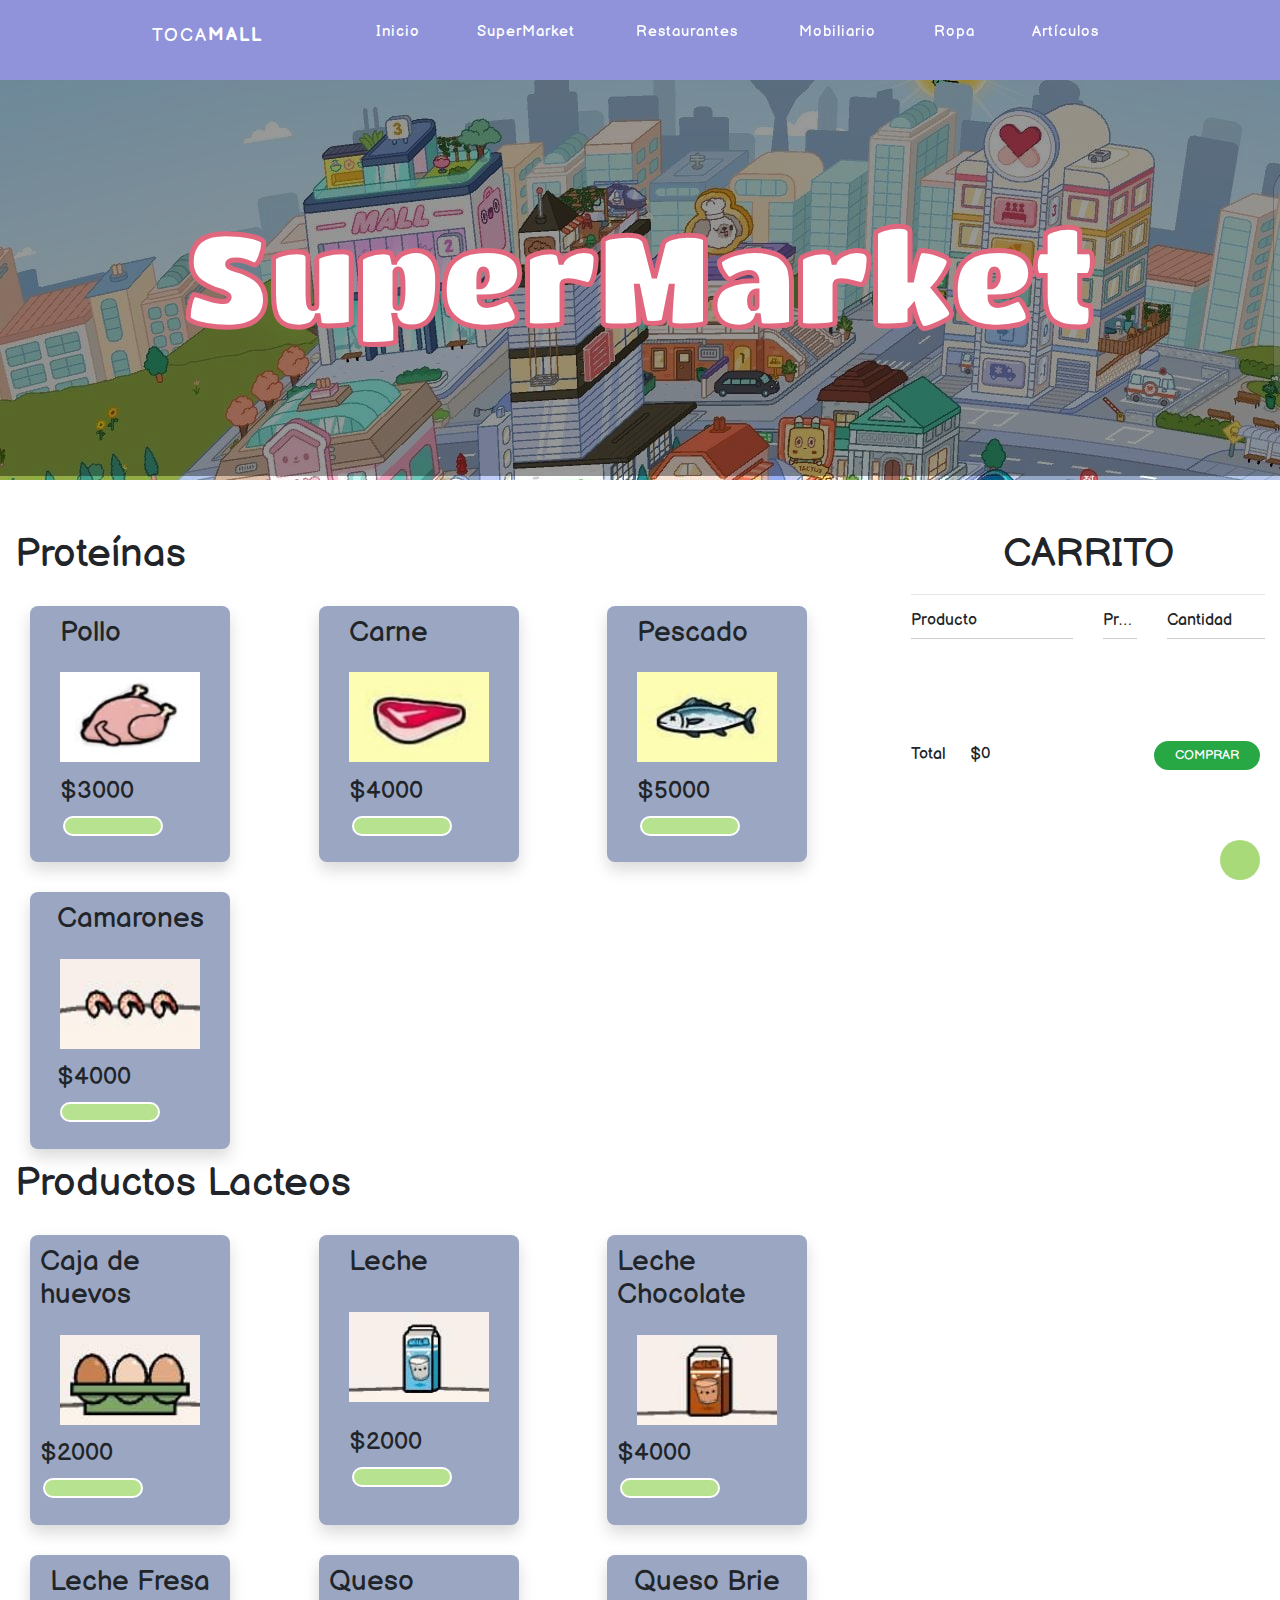
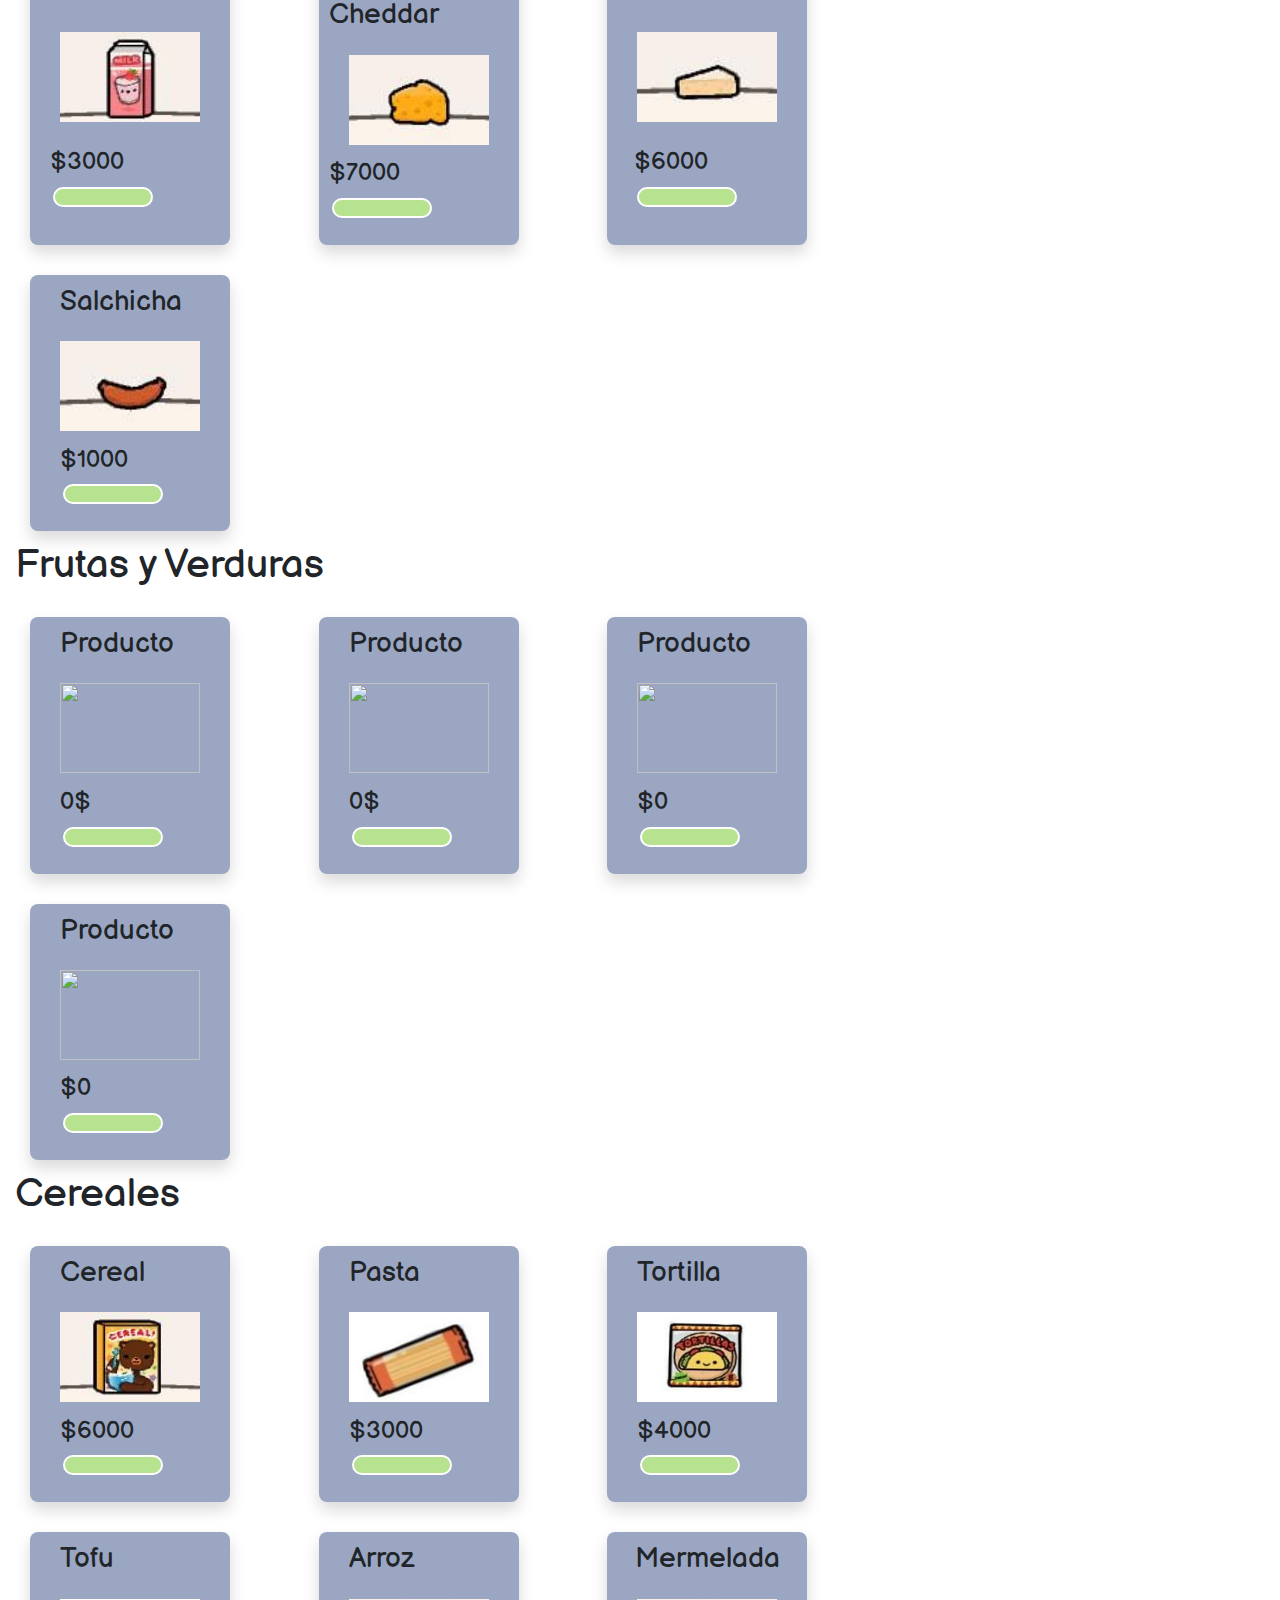
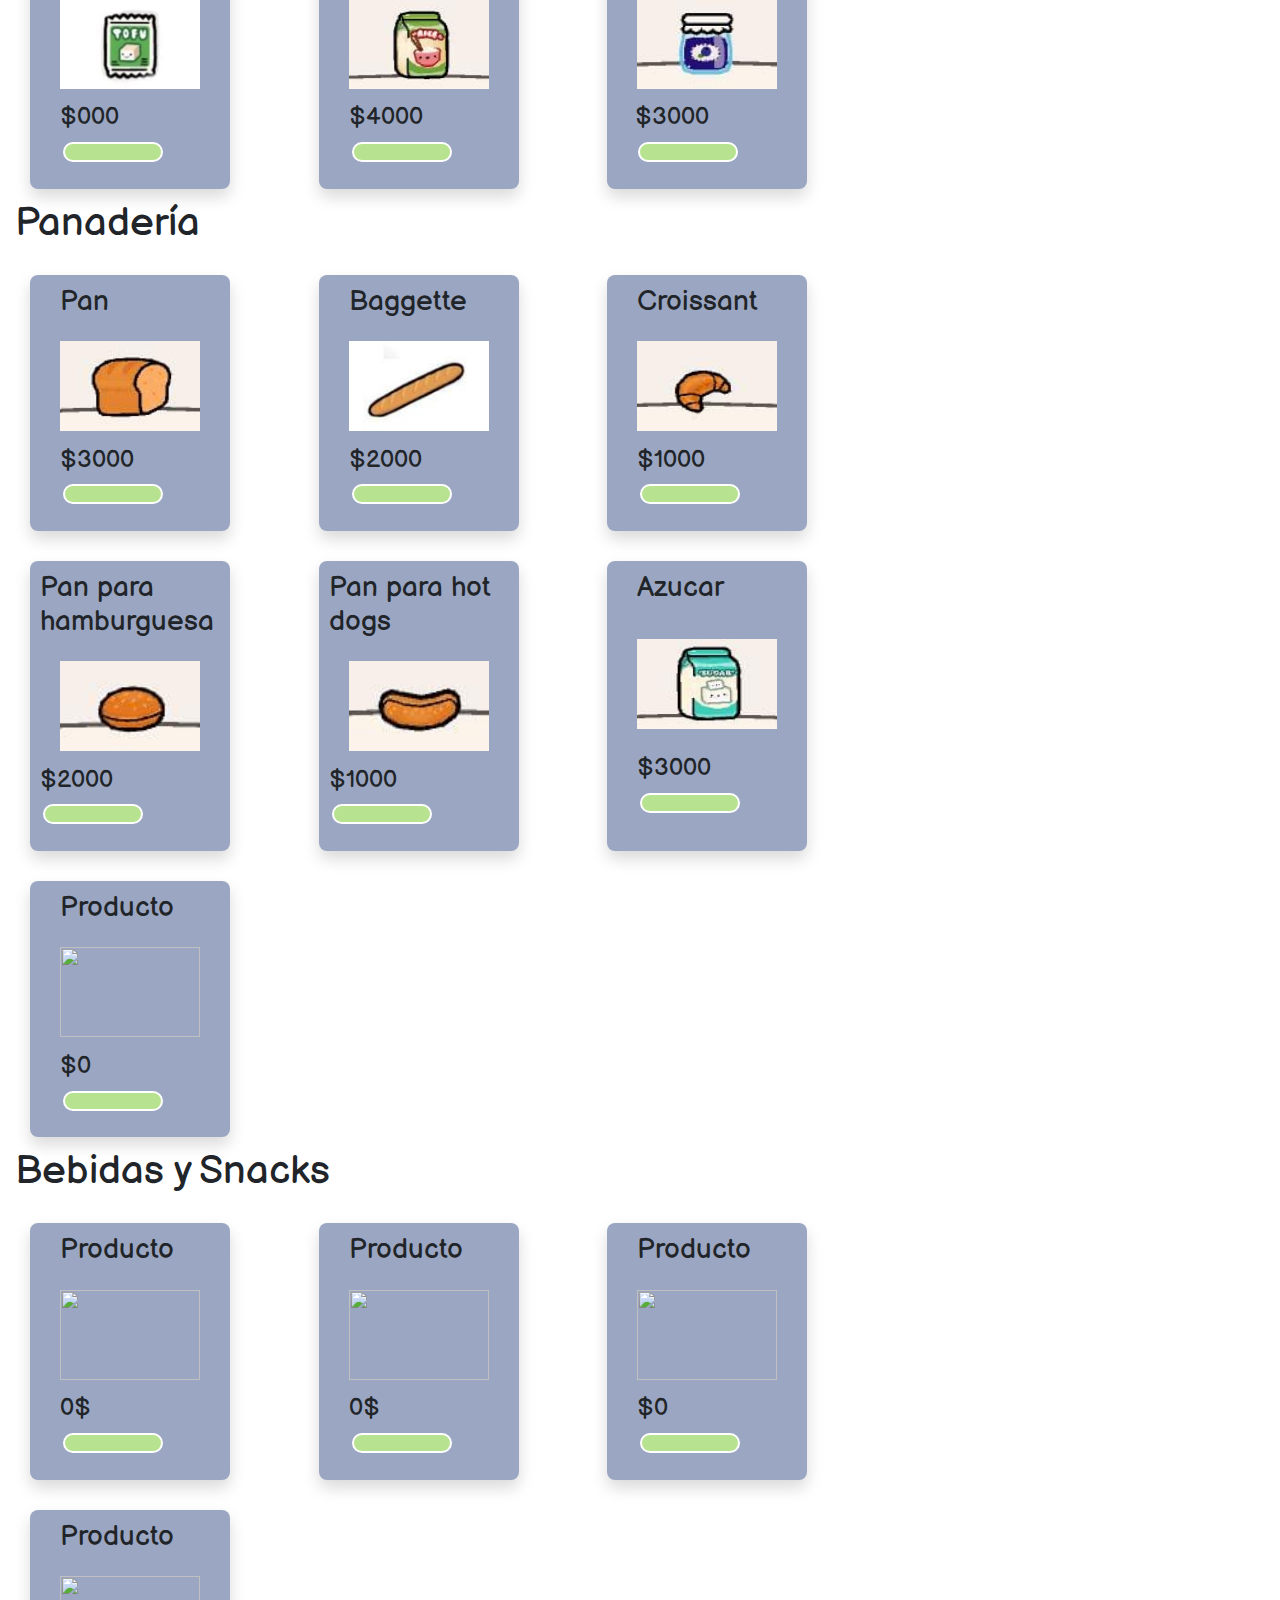
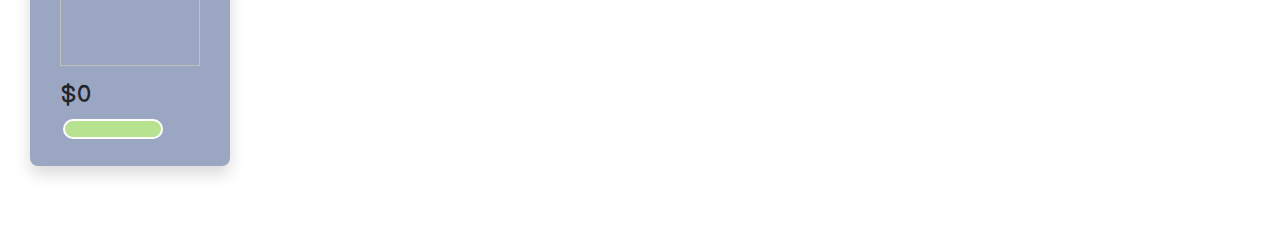
==== commit ed3b5ab9: "cambio en precios, + frutas y verduras" ====
--- a/supermarket.html
+++ b/supermarket.html
@@ -38,14 +38,20 @@
                             <a href="index.html">Inicio</a>
                         </li>
                         <li class="nav-link" style="--i: .85s">
-                            <a href="supermarket.html">SuperMarket<i class="fas fa-caret-down"></i></a>
+                            <a href="#">SuperMarket<i class="fas fa-caret-down"></i></a>
                             <div class="dropdown">
                                 <ul>
                                     <li class="dropdown-link">
+                                        <a href="supermarket.html">Inicio</a>
+                                    </li>
+                                    <li class="dropdown-link">
                                         <a href="supermarket.html#proteinas">Proteínas</a>
                                     </li>
                                     <li class="dropdown-link">
                                         <a href="supermarket.html#lacteos">Lacteos</a>
+                                    </li>
+                                    <li class="dropdown-link">
+                                        <a href="supermarket.html#frutas-verduras">Frutas y Verduras</a>
                                     </li>
                                     <li class="dropdown-link">
                                         <a href="supermarket.html#cereales">Cereales</a>
@@ -184,47 +190,47 @@
 
                         <img class="item-image" src="media/alimentos/Caja de huevos.jpeg">
                         <div class="item-details">
+                            <h4 class="item-price">$2000</h4>
+                            <button class="item-button btn btn-primary addToCart"><i class="fas fa-shopping-basket"></i></button>
+                        </div>
+                    </div>
+                </div>
+
+                <div class="col-12 col-md-6">
+                    <div class="item shadow mb-4">
+                        <h3 class="item-title">Leche</h3>
+
+                        <img class="item-image" src="media/alimentos/Leche.jpeg">
+                        <div class="item-details">
+                            <h4 class="item-price">$2000</h4>
+                            <button class="item-button btn btn-primary addToCart"><i class="fas fa-shopping-basket"></i></button>
+                        </div>
+                    </div>
+                </div>
+
+                <div class="col-12 col-md-6">
+                    <div class="item shadow mb-4">
+                        <h3 class="item-title">Leche Chocolate</h3>
+
+                        <img class="item-image" src="media/alimentos/Leche Chocolate.jpeg">
+                        <div class="item-details">
+                            <h4 class="item-price">$4000</h4>
+                            <button class="item-button btn btn-primary addToCart"><i class="fas fa-shopping-basket"></i></button>
+                        </div>
+                    </div>
+                </div>
+
+                <div class="col-12 col-md-6">
+                    <div class="item shadow mb-4">
+                        <h3 class="item-title">Leche Fresa</h3>
+
+                        <img class="item-image" src="media/alimentos/Leche Fresa.jpeg">
+                        <div class="item-details">
                             <h4 class="item-price">$3000</h4>
                             <button class="item-button btn btn-primary addToCart"><i class="fas fa-shopping-basket"></i></button>
                         </div>
                     </div>
                 </div>
-
-                <div class="col-12 col-md-6">
-                    <div class="item shadow mb-4">
-                        <h3 class="item-title">Leche</h3>
-
-                        <img class="item-image" src="media/alimentos/Leche.jpeg">
-                        <div class="item-details">
-                            <h4 class="item-price">$3000</h4>
-                            <button class="item-button btn btn-primary addToCart"><i class="fas fa-shopping-basket"></i></button>
-                        </div>
-                    </div>
-                </div>
-
-                <div class="col-12 col-md-6">
-                    <div class="item shadow mb-4">
-                        <h3 class="item-title">Leche Chocolate</h3>
-
-                        <img class="item-image" src="media/alimentos/Leche Chocolate.jpeg">
-                        <div class="item-details">
-                            <h4 class="item-price">$3000</h4>
-                            <button class="item-button btn btn-primary addToCart"><i class="fas fa-shopping-basket"></i></button>
-                        </div>
-                    </div>
-                </div>
-
-                <div class="col-12 col-md-6">
-                    <div class="item shadow mb-4">
-                        <h3 class="item-title">Leche Fresa</h3>
-
-                        <img class="item-image" src="media/alimentos/Leche Fresa.jpeg">
-                        <div class="item-details">
-                            <h4 class="item-price">$3000</h4>
-                            <button class="item-button btn btn-primary addToCart"><i class="fas fa-shopping-basket"></i></button>
-                        </div>
-                    </div>
-                </div>
                  
                 <div class="col-12 col-md-6">
                     <div class="item shadow mb-4">
@@ -256,7 +262,7 @@
 
                         <img class="item-image" src="media/alimentos/Salchicha.jpeg">
                         <div class="item-details">
-                            <h4 class="item-price">$2000</h4>
+                            <h4 class="item-price">$1000</h4>
                             <button class="item-button btn btn-primary addToCart"><i class="fas fa-shopping-basket"></i></button>
                         </div>
                     </div>
@@ -264,6 +270,58 @@
 
             </div>
                 
+
+            <h1 class="clase" id="frutas-verduras">Frutas y Verduras</h1>
+            <div class="items">
+
+                    <div class="col-12 col-md-6">
+                        <div class="item shadow mb-4">
+                            <h3 class="item-title">Producto</h3>
+
+                            <img class="item-image" src="#">
+                            <div class="item-details">
+                                <h4 class="item-price">0$</h4>
+                                <button class="item-button btn btn-primary addToCart"><i class="fas fa-shopping-basket"></i></button>
+                            </div>
+                        </div>
+                    </div>
+
+                    <div class="col-12 col-md-6">
+                        <div class="item shadow mb-4">
+                            <h3 class="item-title">Producto</h3>
+
+                            <img class="item-image" src="#">
+                            <div class="item-details">
+                                <h4 class="item-price">0$</h4>
+                                <button class="item-button btn btn-primary addToCart"><i class="fas fa-shopping-basket"></i></button>
+                            </div>
+                        </div>
+                    </div>
+                    <div class="col-12 col-md-6">
+                        <div class="item shadow mb-4">
+                            <h3 class="item-title">Producto</h3>
+
+                            <img class="item-image" src="#">
+                            <div class="item-details">
+                                <h4 class="item-price">$0</h4>
+                                <button class="item-button btn btn-primary addToCart"><i class="fas fa-shopping-basket"></i></button>
+                            </div>
+                        </div>
+                    </div>
+
+                    <div class="col-12 col-md-6">
+                        <div class="item shadow mb-4">
+                            <h3 class="item-title">Producto</h3>
+
+                            <img class="item-image" src="#">
+                            <div class="item-details">
+                                <h4 class="item-price">$0</h4>
+                                <button class="item-button btn btn-primary addToCart"><i class="fas fa-shopping-basket"></i></button>
+                            </div>
+                        </div>
+                    </div>
+            </div>
+
 
             <!--CEREALES-->
 
@@ -313,7 +371,7 @@
                             <img class="item-image" src="media/alimentos/Tofu.jpeg">
 
                             <div class="item-details">
-                                <h4 class="item-price">$2000</h4>
+                                <h4 class="item-price">$000</h4>
                                 <button class="item-button btn btn-primary addToCart"><i class="fas fa-shopping-basket"></i></button>
                             </div>
                         </div>
--- a/css/menu.css
+++ b/css/menu.css
@@ -137,7 +137,7 @@
 .dropdown-link > a{
     display: flex;
     background-color: #fff;
-    color: #3498db;
+    color: #9093DA;
     padding: .5rem 1rem;
     font-size: .9rem;
     align-items: center;
@@ -146,7 +146,7 @@
 }
 
 .dropdown-link:hover > a{
-    background-color: #3498db;
+    background-color: #9093DA;
     color: #fff;
 }
 
@@ -335,7 +335,7 @@
 
     .nav-link:hover > a{
         transform: scale(1);
-        background-color: #50a9d6;
+        background-color: #99CEE0;
     }
 
     .dropdown, .dropdown.second{
@@ -347,7 +347,7 @@
         pointer-events: auto;
         width: 100%;
         padding: 0;
-        background-color: #3183ac;
+        background-color: #87ADDB;
         display: none;
     }
     
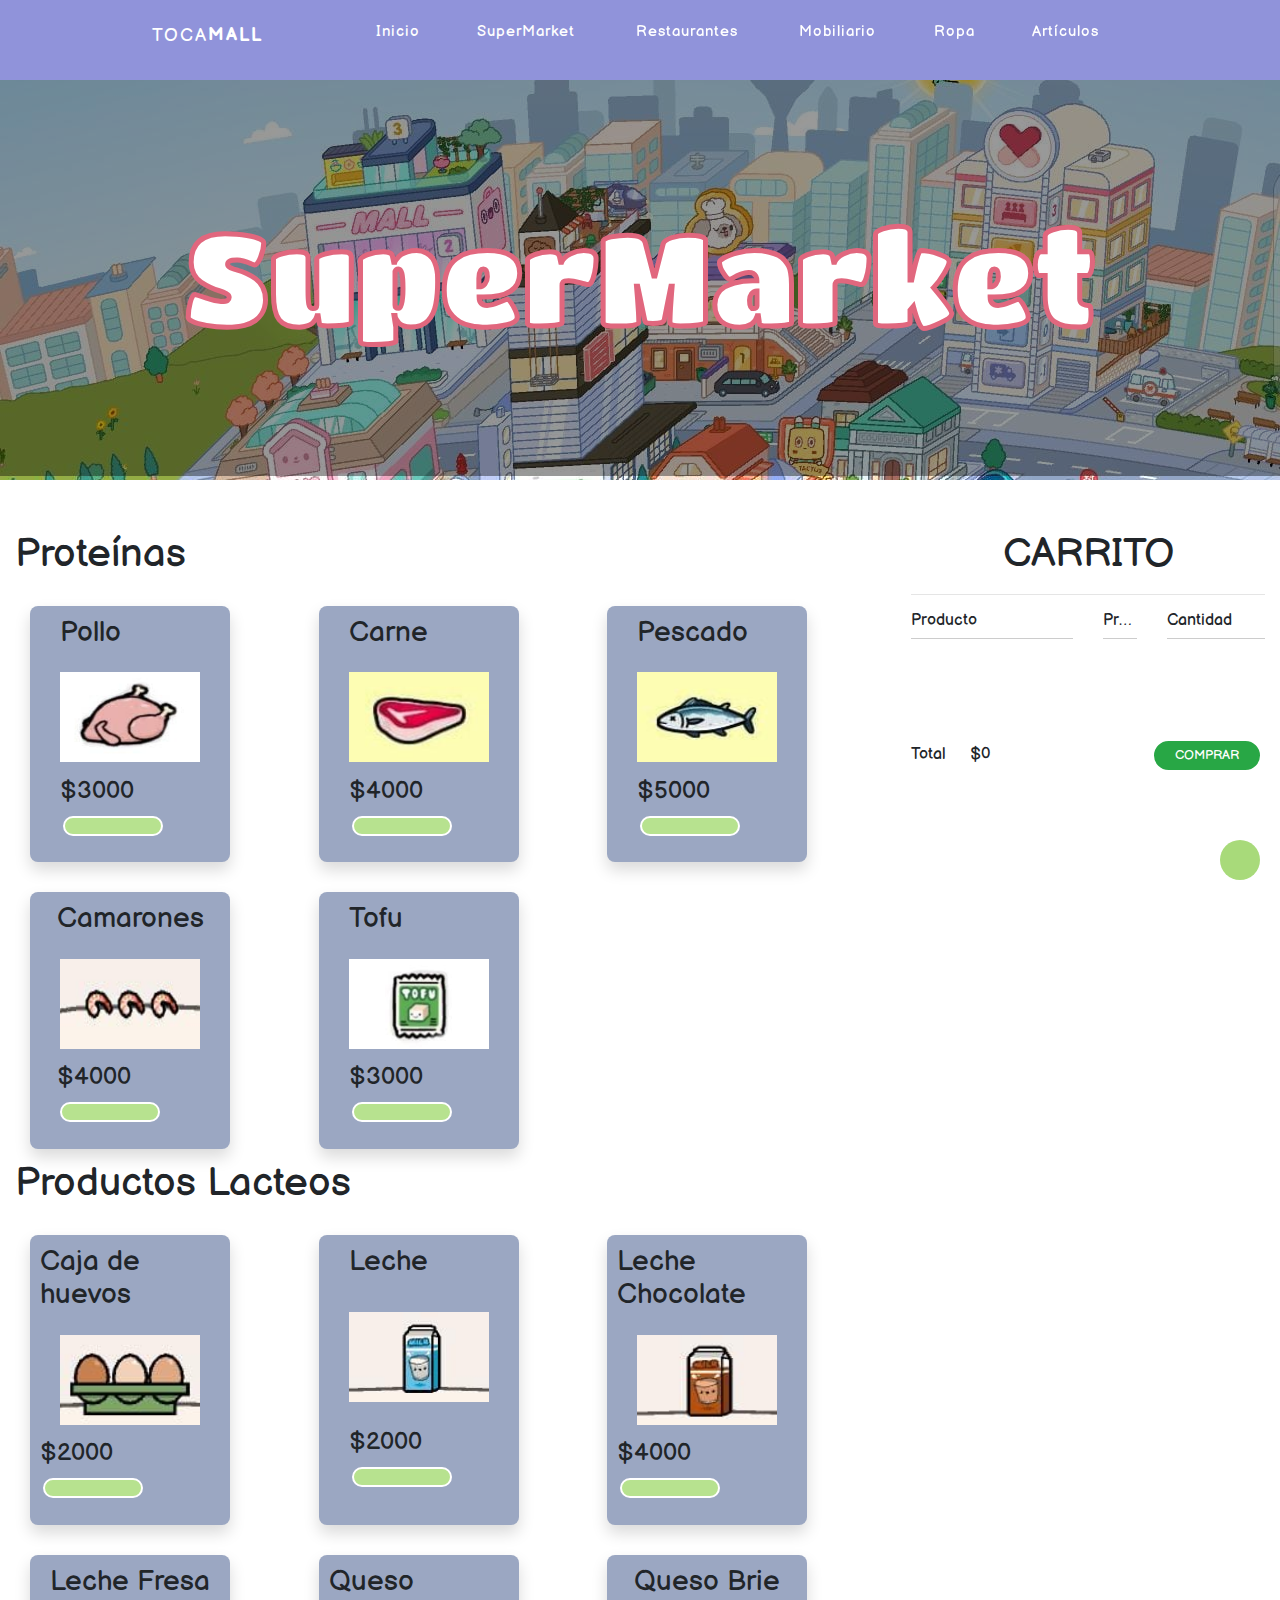
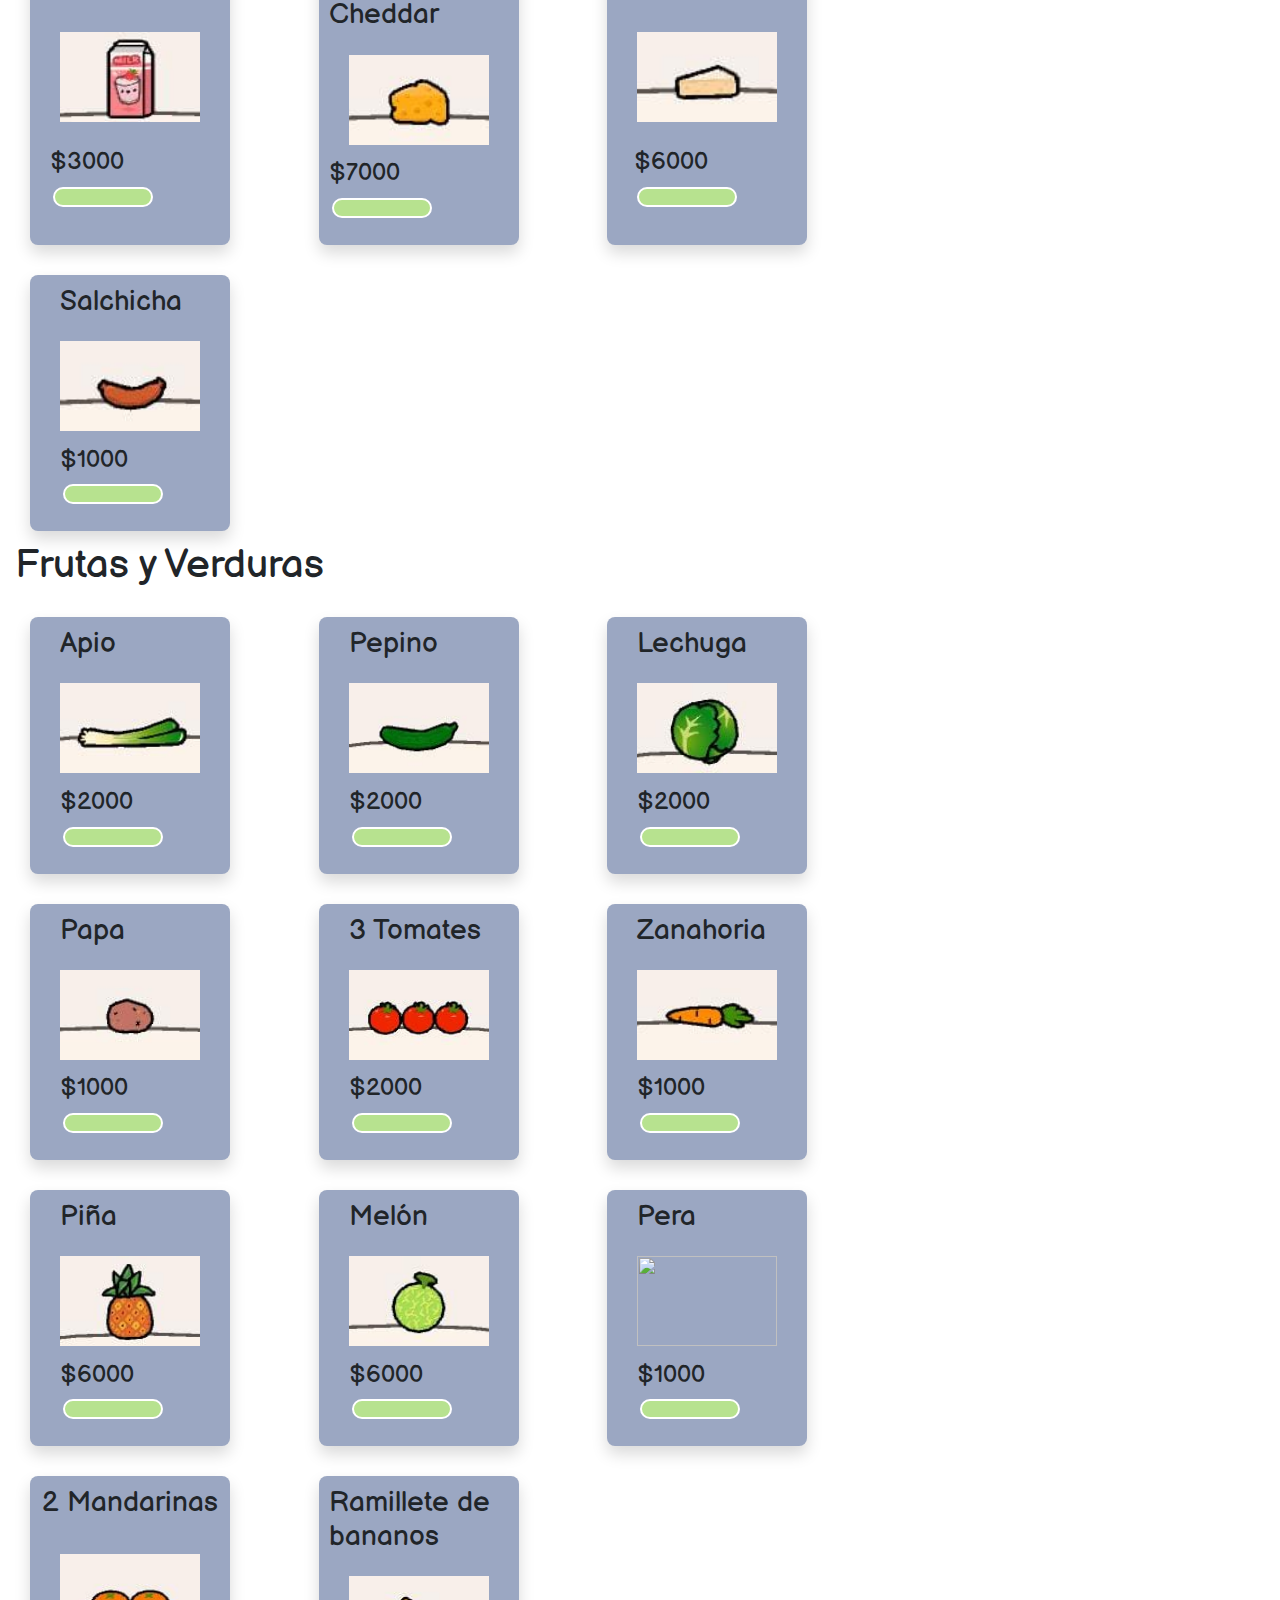
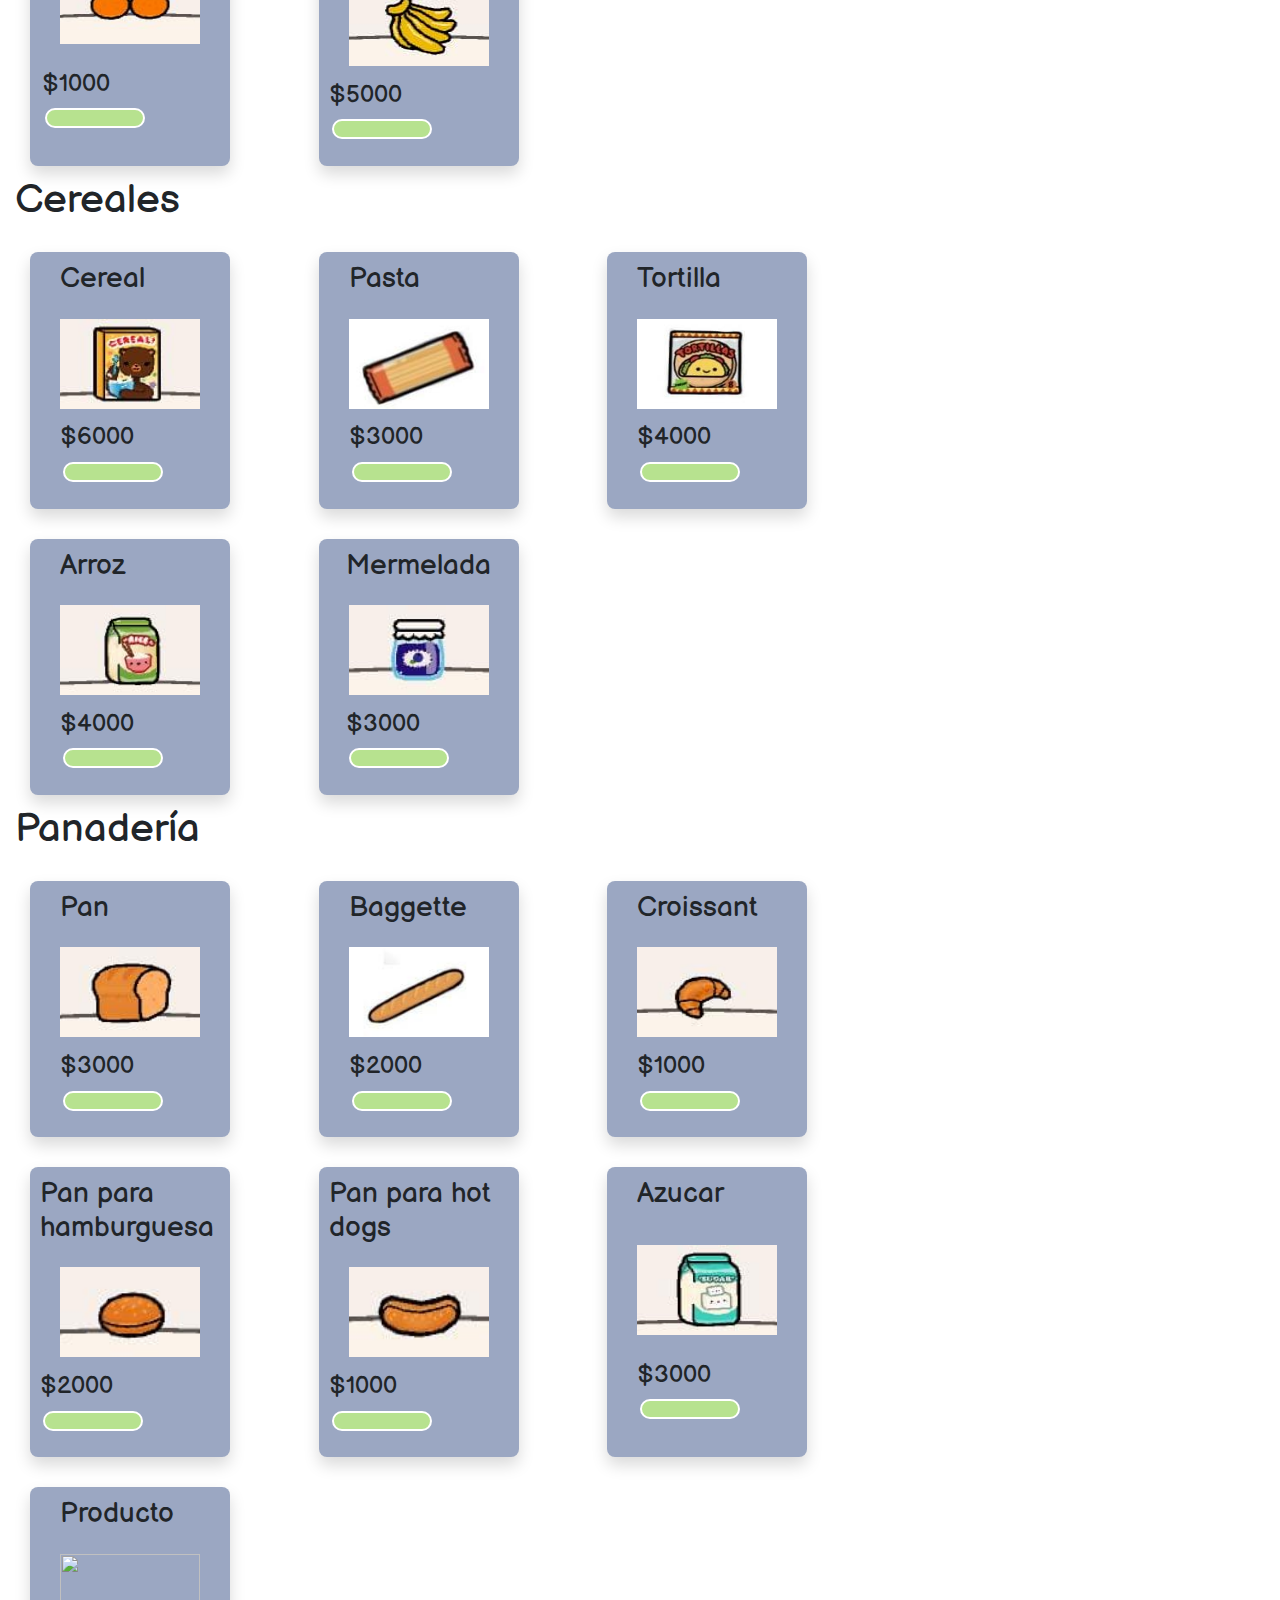
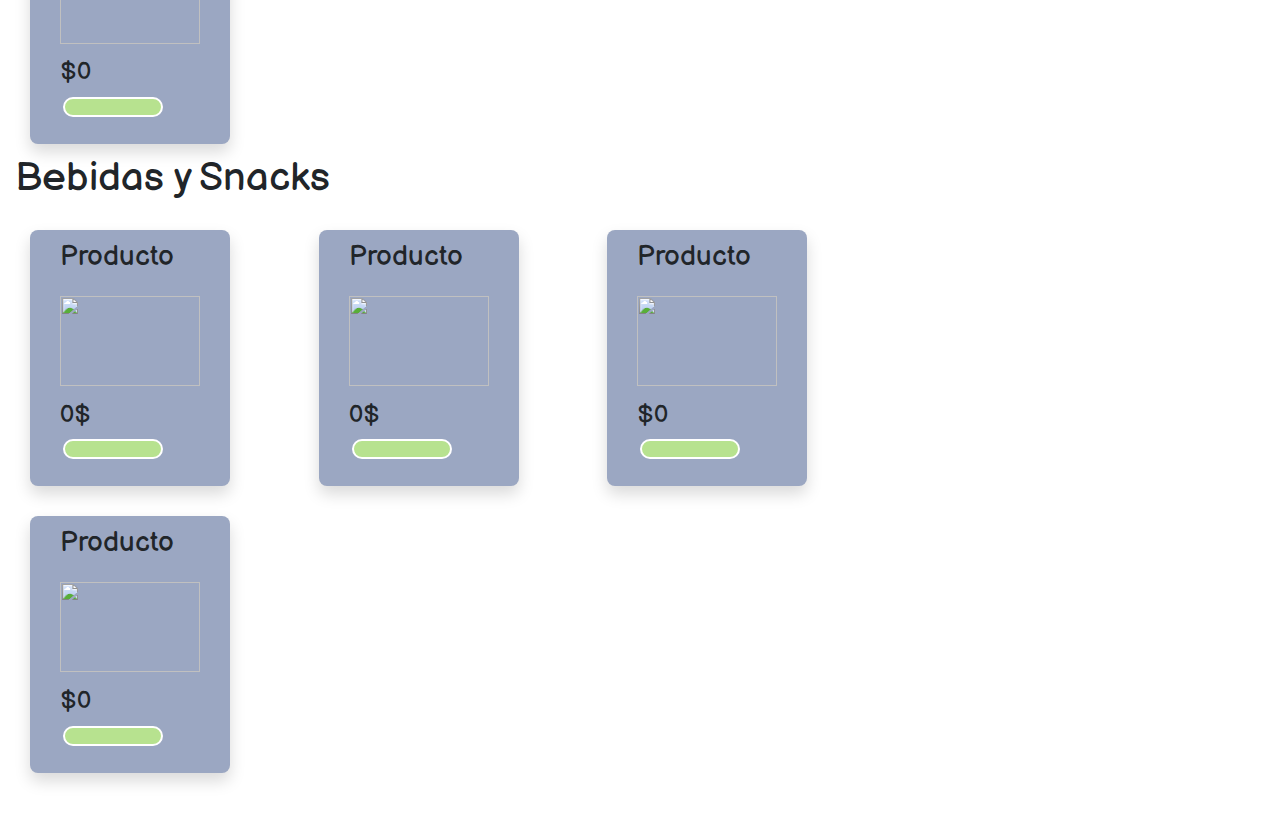
==== commit 48e4464a: "añadidura de productos" ====
--- a/supermarket.html
+++ b/supermarket.html
@@ -179,6 +179,19 @@
                     </div>
                 </div>
 
+                <div class="col-12 col-md-6">
+                    <div class="item shadow mb-4">
+                        <h3 class="item-title">Tofu</h3>
+
+                        <img class="item-image" src="media/alimentos/Tofu.jpeg">
+
+                        <div class="item-details">
+                            <h4 class="item-price">$3000</h4>
+                            <button class="item-button btn btn-primary addToCart"><i class="fas fa-shopping-basket"></i></button>
+                        </div>
+                    </div>
+                </div>
+
             </div>
 
             <h1 class="clase" id="lacteos">Productos Lacteos</h1>
@@ -276,50 +289,136 @@
 
                     <div class="col-12 col-md-6">
                         <div class="item shadow mb-4">
-                            <h3 class="item-title">Producto</h3>
+                            <h3 class="item-title">Apio</h3>
+
+                            <img class="item-image" src="media/alimentos/Apio.jpeg">
+                            <div class="item-details">
+                                <h4 class="item-price">$2000</h4>
+                                <button class="item-button btn btn-primary addToCart"><i class="fas fa-shopping-basket"></i></button>
+                            </div>
+                        </div>
+                    </div>
+
+                    <div class="col-12 col-md-6">
+                        <div class="item shadow mb-4">
+                            <h3 class="item-title">Pepino</h3>
+
+                            <img class="item-image" src="media/alimentos/Pepino.jpeg">
+                            <div class="item-details">
+                                <h4 class="item-price">$2000</h4>
+                                <button class="item-button btn btn-primary addToCart"><i class="fas fa-shopping-basket"></i></button>
+                            </div>
+                        </div>
+                    </div>
+                    <div class="col-12 col-md-6">
+                        <div class="item shadow mb-4">
+                            <h3 class="item-title">Lechuga</h3>
+
+                            <img class="item-image" src="media/alimentos/Lechuga.jpeg">
+                            <div class="item-details">
+                                <h4 class="item-price">$2000</h4>
+                                <button class="item-button btn btn-primary addToCart"><i class="fas fa-shopping-basket"></i></button>
+                            </div>
+                        </div>
+                    </div>
+
+                    <div class="col-12 col-md-6">
+                        <div class="item shadow mb-4">
+                            <h3 class="item-title">Papa</h3>
+
+                            <img class="item-image" src="media/alimentos/Papa.jpeg">
+                            <div class="item-details">
+                                <h4 class="item-price">$1000</h4>
+                                <button class="item-button btn btn-primary addToCart"><i class="fas fa-shopping-basket"></i></button>
+                            </div>
+                        </div>
+                    </div>
+
+                    <div class="col-12 col-md-6">
+                        <div class="item shadow mb-4">
+                            <h3 class="item-title">3 Tomates</h3>
+
+                            <img class="item-image" src="media/alimentos/tomates.jpeg">
+                            <div class="item-details">
+                                <h4 class="item-price">$2000</h4>
+                                <button class="item-button btn btn-primary addToCart"><i class="fas fa-shopping-basket"></i></button>
+                            </div>
+                        </div>
+                    </div>
+
+                    <div class="col-12 col-md-6">
+                        <div class="item shadow mb-4">
+                            <h3 class="item-title">Zanahoria</h3>
+
+                            <img class="item-image" src="media/alimentos/Zanahoria.jpeg">
+                            <div class="item-details">
+                                <h4 class="item-price">$1000</h4>
+                                <button class="item-button btn btn-primary addToCart"><i class="fas fa-shopping-basket"></i></button>
+                            </div>
+                        </div>
+                    </div>
+
+                    <div class="col-12 col-md-6">
+                        <div class="item shadow mb-4">
+                            <h3 class="item-title">Piña</h3>
+
+                            <img class="item-image" src="media/alimentos/Piña.jpeg">
+                            <div class="item-details">
+                                <h4 class="item-price">$6000</h4>
+                                <button class="item-button btn btn-primary addToCart"><i class="fas fa-shopping-basket"></i></button>
+                            </div>
+                        </div>
+                    </div>
+
+                    <div class="col-12 col-md-6">
+                        <div class="item shadow mb-4">
+                            <h3 class="item-title">Melón</h3>
+
+                            <img class="item-image" src="media/alimentos/Melón.jpeg">
+                            <div class="item-details">
+                                <h4 class="item-price">$6000</h4>
+                                <button class="item-button btn btn-primary addToCart"><i class="fas fa-shopping-basket"></i></button>
+                            </div>
+                        </div>
+                    </div>
+
+                    <div class="col-12 col-md-6">
+                        <div class="item shadow mb-4">
+                            <h3 class="item-title">Pera</h3>
 
                             <img class="item-image" src="#">
                             <div class="item-details">
-                                <h4 class="item-price">0$</h4>
-                                <button class="item-button btn btn-primary addToCart"><i class="fas fa-shopping-basket"></i></button>
-                            </div>
-                        </div>
-                    </div>
-
-                    <div class="col-12 col-md-6">
-                        <div class="item shadow mb-4">
-                            <h3 class="item-title">Producto</h3>
-
-                            <img class="item-image" src="#">
-                            <div class="item-details">
-                                <h4 class="item-price">0$</h4>
-                                <button class="item-button btn btn-primary addToCart"><i class="fas fa-shopping-basket"></i></button>
-                            </div>
-                        </div>
-                    </div>
-                    <div class="col-12 col-md-6">
-                        <div class="item shadow mb-4">
-                            <h3 class="item-title">Producto</h3>
-
-                            <img class="item-image" src="#">
-                            <div class="item-details">
-                                <h4 class="item-price">$0</h4>
-                                <button class="item-button btn btn-primary addToCart"><i class="fas fa-shopping-basket"></i></button>
-                            </div>
-                        </div>
-                    </div>
-
-                    <div class="col-12 col-md-6">
-                        <div class="item shadow mb-4">
-                            <h3 class="item-title">Producto</h3>
-
-                            <img class="item-image" src="#">
-                            <div class="item-details">
-                                <h4 class="item-price">$0</h4>
-                                <button class="item-button btn btn-primary addToCart"><i class="fas fa-shopping-basket"></i></button>
-                            </div>
-                        </div>
-                    </div>
+                                <h4 class="item-price">$1000</h4>
+                                <button class="item-button btn btn-primary addToCart"><i class="fas fa-shopping-basket"></i></button>
+                            </div>
+                        </div>
+                    </div>
+
+                    <div class="col-12 col-md-6">
+                        <div class="item shadow mb-4">
+                            <h3 class="item-title">2 Mandarinas</h3>
+
+                            <img class="item-image" src="media/alimentos/Mandarinas.jpeg">
+                            <div class="item-details">
+                                <h4 class="item-price">$1000</h4>
+                                <button class="item-button btn btn-primary addToCart"><i class="fas fa-shopping-basket"></i></button>
+                            </div>
+                        </div>
+                    </div>
+
+
+                    <div class="col-12 col-md-6">
+                        <div class="item shadow mb-4">
+                            <h3 class="item-title">Ramillete de bananos</h3>
+
+                            <img class="item-image" src="media/alimentos/Ramillete de bananos.jpeg">
+                            <div class="item-details">
+                                <h4 class="item-price">$5000</h4>
+                                <button class="item-button btn btn-primary addToCart"><i class="fas fa-shopping-basket"></i></button>
+                            </div>
+                        </div>
+                    </div>
+
             </div>
 
 
@@ -360,18 +459,6 @@
 
                             <div class="item-details">
                                 <h4 class="item-price">$4000</h4>
-                                <button class="item-button btn btn-primary addToCart"><i class="fas fa-shopping-basket"></i></button>
-                            </div>
-                        </div>
-                    </div>
-                    <div class="col-12 col-md-6">
-                        <div class="item shadow mb-4">
-                            <h3 class="item-title">Tofu</h3>
-
-                            <img class="item-image" src="media/alimentos/Tofu.jpeg">
-
-                            <div class="item-details">
-                                <h4 class="item-price">$000</h4>
                                 <button class="item-button btn btn-primary addToCart"><i class="fas fa-shopping-basket"></i></button>
                             </div>
                         </div>
